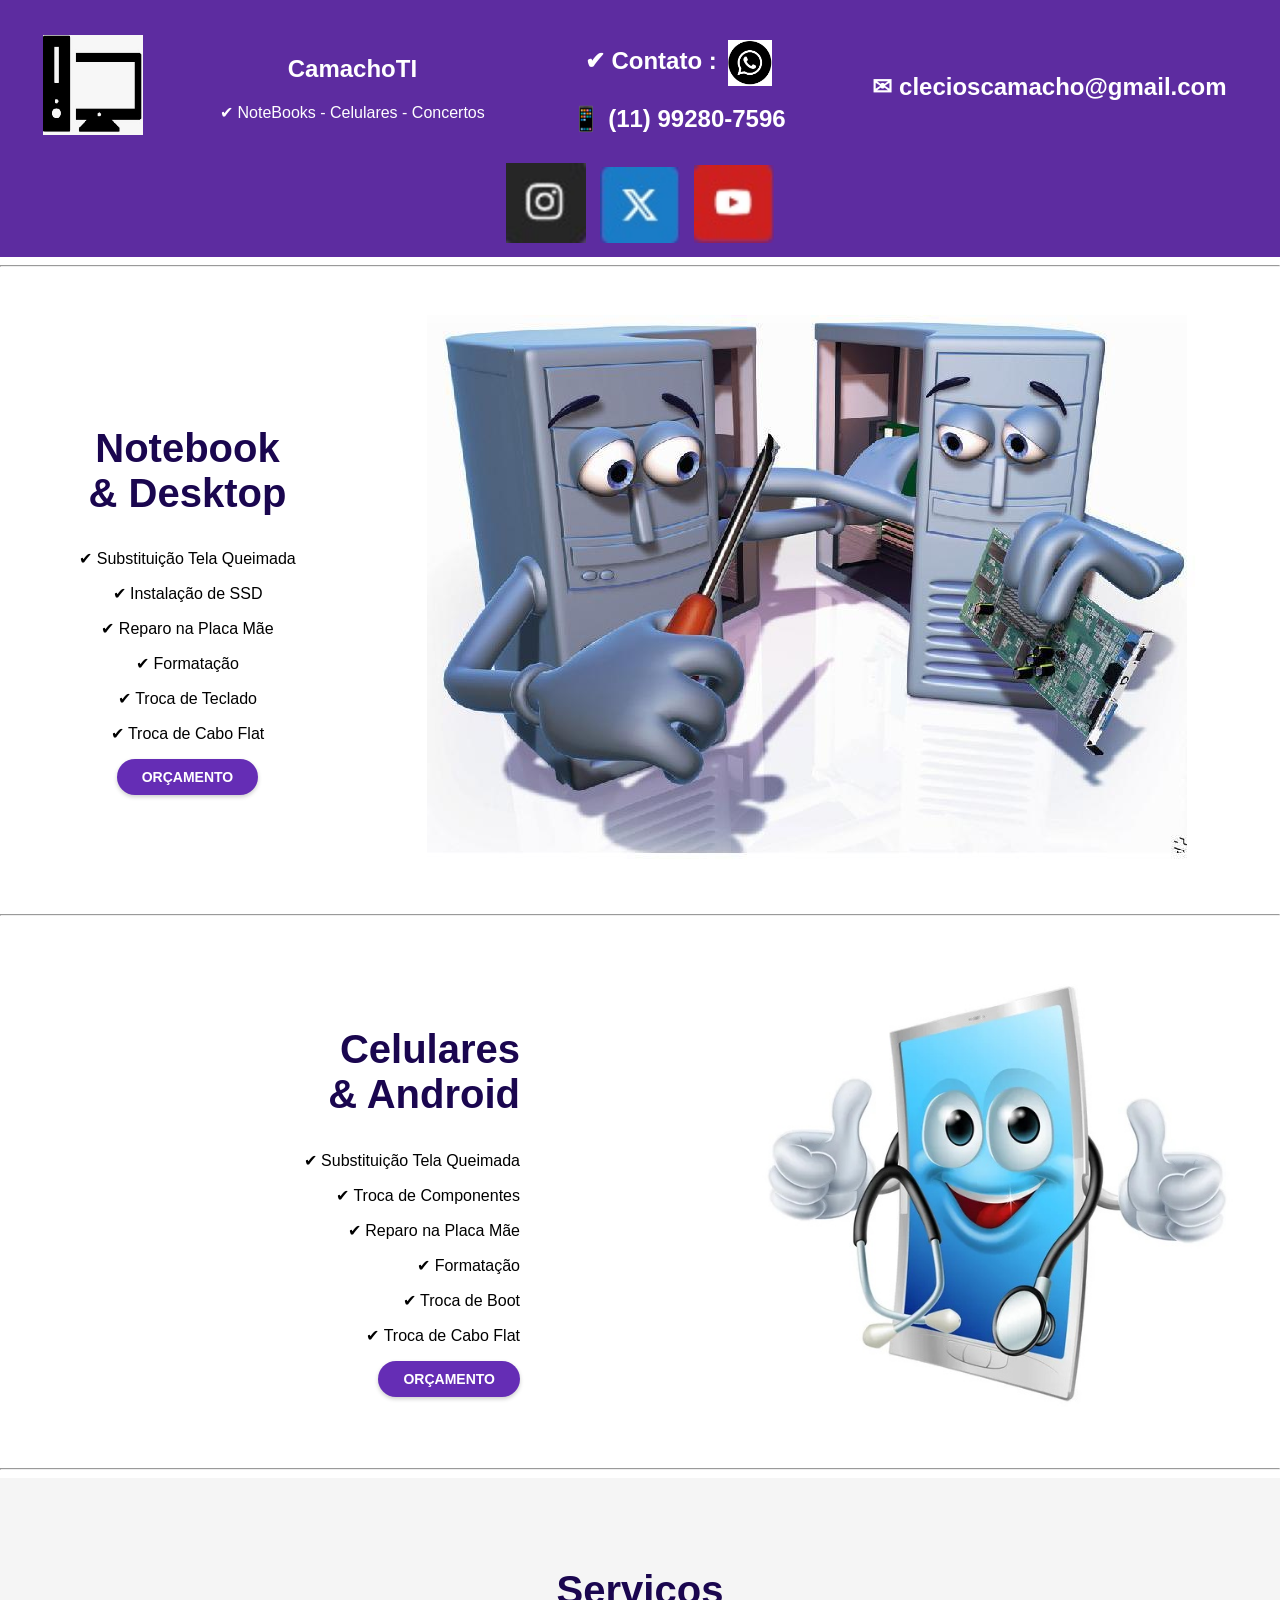
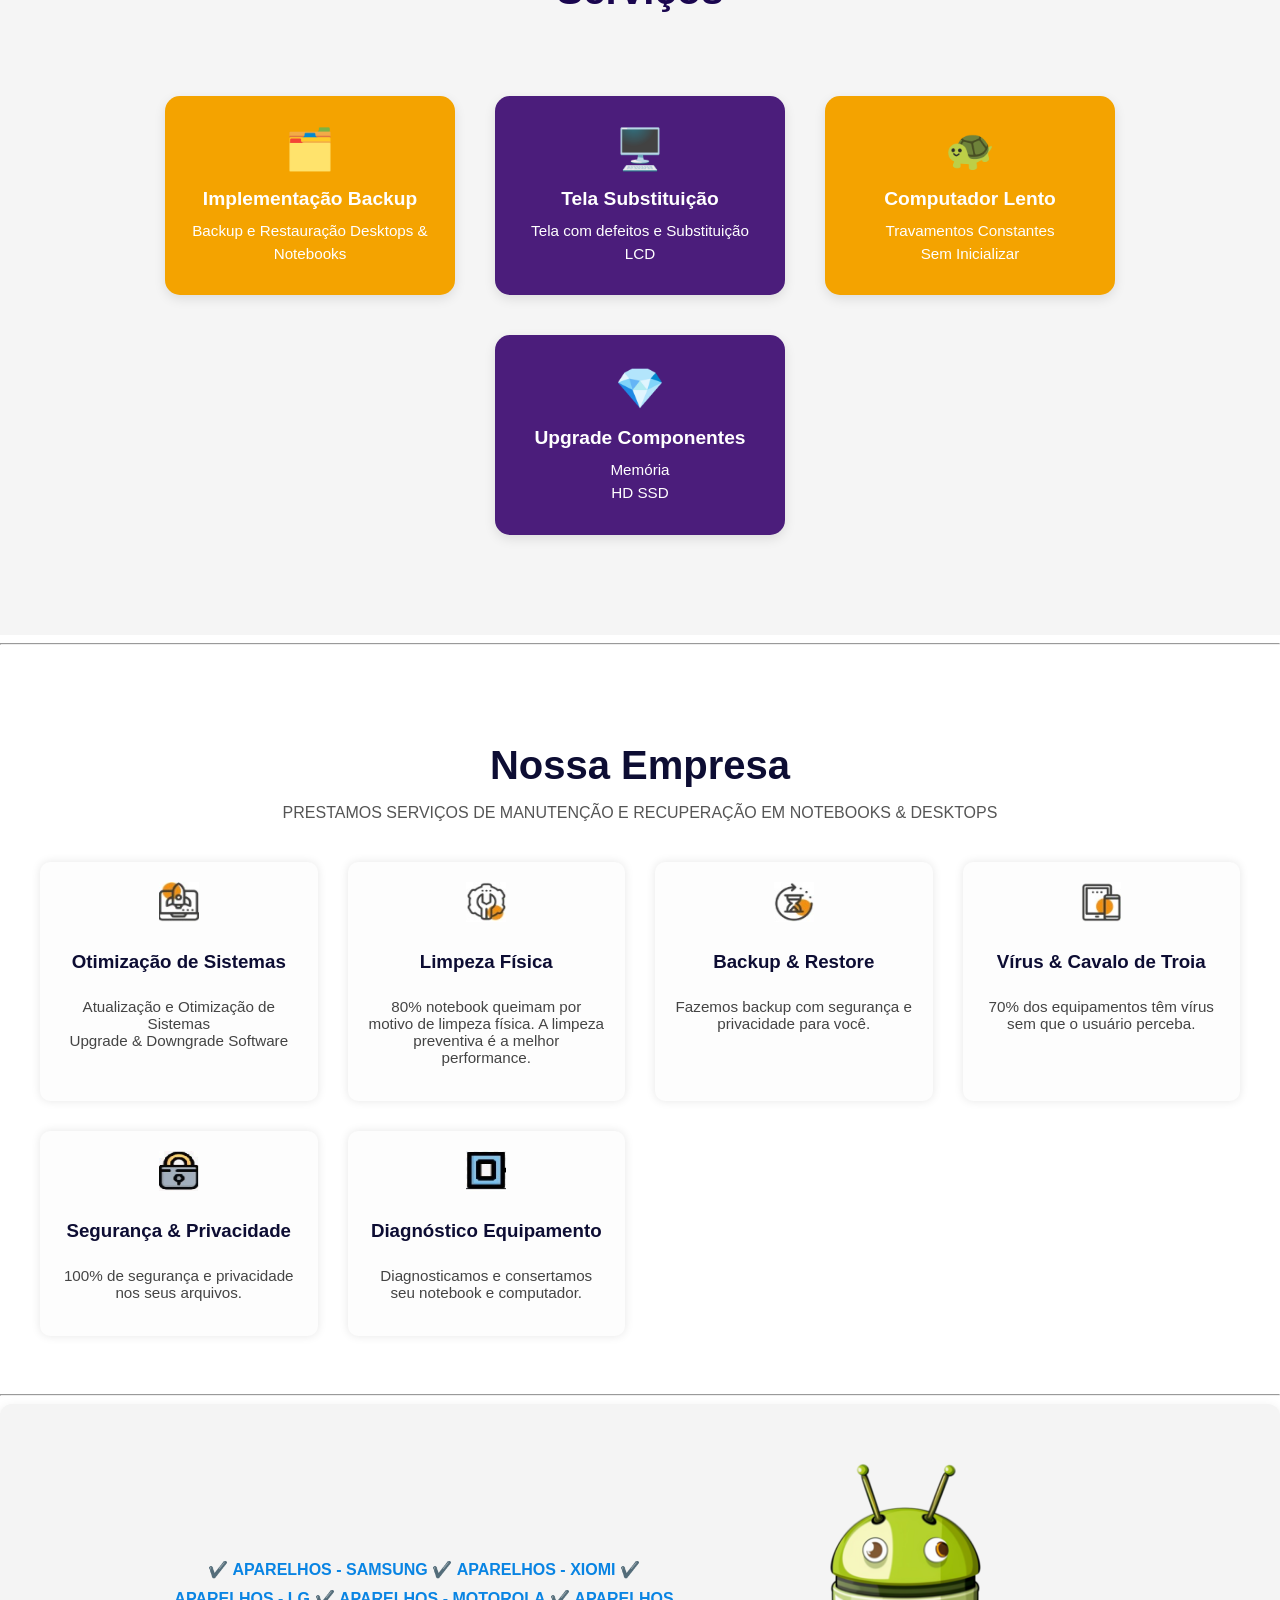
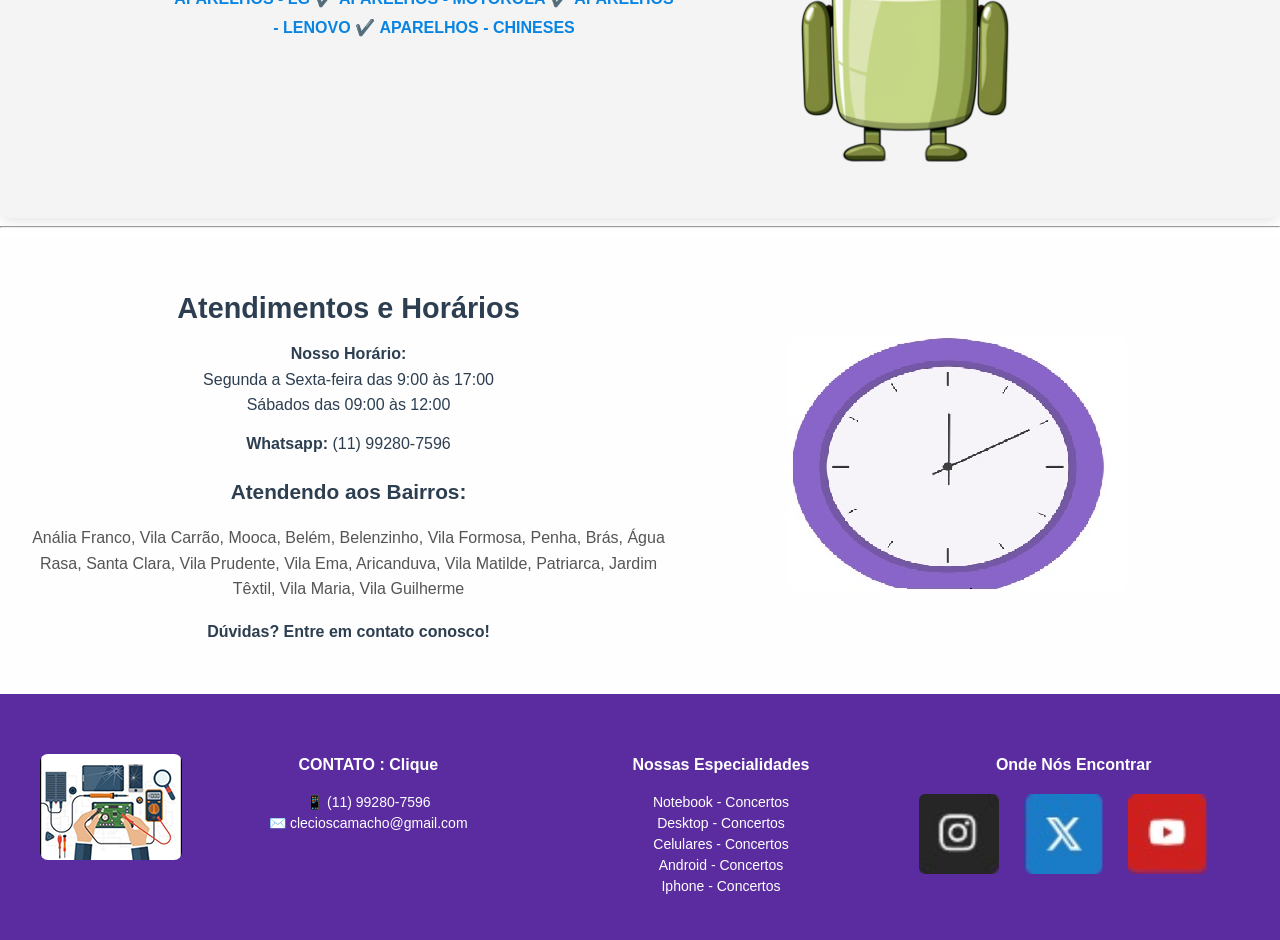
==== index.html @ 85a3fcce "Mensagem do commit" ====
<!DOCTYPE html>
<html lang="pt-br">

<head>
  <meta charset="UTF-8" />
  <meta name="viewport" content="width=device-width, initial-scale=1.0" />
  <title>CamachoTI - Serviços</title>
  <link rel="stylesheet" href="style.css" />
</head>

<body>

  <!-- Cabeçalho -->
  <header class="cabecalho">
    <div class="logo">
      <img src="img/notebook_footer.jpg" alt="Logo" />
    </div>
    <div class="info">
      <h2>CamachoTI</h2>
      <p>✔ NoteBooks - Celulares - Concertos</p>
    </div>
    <div class="contato">
      <h2>
        ✔ Contato :
        <a href="https://wa.me/5511992807596" target="_blank">
          <img src="img/zap_footer.jpg" alt="Logo WhatsApp" class="zap-icon" />
        </a>
      </h2>
      <h2>📱 (11) 99280-7596</h2>
    </div>
    <div class="emails">
      <h2>✉ clecioscamacho@gmail.com</h2>
    </div>
    <div class="redes-sociais">
      <a href="https://www.instagram.com/camachoti1976/" target="_blank"><img src="img/instagram_cab.jpg" /></a>
      <a href="https://x.com/camachoti1976" target="_blank"><img src="img/twiter_cab.jpg" /></a>
      <a href="https://www.youtube.com/channel/UCwjsSEjIN3NdBl6ihyg7ZSQ" target="_blank"><img src="img/youtube_cab.jpg" /></a>
    </div>
  </header>
  <hr>
  <!-- Seção de Serviços -->
  <section class="servicos">
    <div class="texto-servico">
      <h1>Notebook <br />& Desktop</h1>

      <p>✔ Substituição Tela Queimada</p>
      <p>✔ Instalação de SSD</p>
      <p>✔ Reparo na Placa Mãe</p>
      <p>✔ Formatação</p>
      <p>✔ Troca de Teclado</p>
      <p>✔ Troca de Cabo Flat</p>

      <a href="https://wa.me/5511992807596" class="orcamento-botao" target="_blank">ORÇAMENTO</a>
    </div>
    <div class="imagem-servico">
      <img src="img/micro.jpg" alt="Serviço Notebook e Desktop" />
    </div>
  </section>

  <hr>

  <!-- Seção de Serviços Celulares-->
  <section class="servicos_celulares">
    <div class="texto-servico">
      <h1>Celulares <br />& Android</h1>

      <p>✔ Substituição Tela Queimada</p>
      <p>✔ Troca de Componentes</p>
      <p>✔ Reparo na Placa Mãe</p>
      <p>✔ Formatação</p>
      <p>✔ Troca de Boot</p>
      <p>✔ Troca de Cabo Flat</p>

      <a href="https://wa.me/5511992807596" class="orcamento-botao" target="_blank">ORÇAMENTO</a>
    </div>
    <div class="imagem-servico">
      <img src="img/doctor_fone.jpg" alt="Serviço Celulares Android" />
    </div>
  </section>
  <hr>
  <!--INicio Aqui-->
  <section class="servicos_componentes">
    <h1>Serviços</h1>
    <div class="servicos">
      <div class="servico laranja">
        <span class="icon">🗂️</span>
        <h3>Implementação Backup</h3>
        <p>Backup e Restauração Desktops & Notebooks</p>
      </div>

      <div class="servico roxo">
        <span class="icon">🖥️</span>
        <h3>Tela Substituição</h3>
        <p>Tela com defeitos e Substituição LCD</p>
      </div>

      <div class="servico laranja">
        <span class="icon">🐢</span>
        <h3>Computador Lento</h3>
        <p>Travamentos Constantes<br>Sem Inicializar</p>
      </div>

      <div class="servico roxo">
        <span class="icon">💎</span>
        <h3>Upgrade Componentes</h3>
        <p>Memória<br>HD SSD</p>
      </div>
    </div>
  </section>
  <!--Inicio Serviços Empresa-->
  <hr>
  <section class="servicos_nossaempresa">
    <h1>Nossa Empresa</h1>
    <p class="descricao">PRESTAMOS SERVIÇOS DE MANUTENÇÃO E RECUPERAÇÃO EM NOTEBOOKS & DESKTOPS</p>

    <div class="servicos-grid">
      <div class="servico-box">
        <img src="img/otimizacao.jpg" alt="Otimização">
        <h3>Otimização de Sistemas</h3>
        <p>Atualização e Otimização de Sistemas<br>Upgrade & Downgrade Software</p>
      </div>

      <div class="servico-box">
        <img src="img/limpeza.jpg" alt="Limpeza Física">
        <h3>Limpeza Física</h3>
        <p>80% notebook queimam por motivo de limpeza física. A limpeza preventiva é a melhor performance.</p>
      </div>

      <div class="servico-box">
        <img src="img/backup.jpg" alt="Backup">
        <h3>Backup & Restore</h3>
        <p>Fazemos backup com segurança e privacidade para você.</p>
      </div>

      <div class="servico-box">
        <img src="img/virus.jpg" alt="Vírus">
        <h3>Vírus & Cavalo de Troia</h3>
        <p>70% dos equipamentos têm vírus sem que o usuário perceba.</p>
      </div>

      <div class="servico-box">
        <img src="img/seguranca.jpg" alt="Segurança">
        <h3>Segurança & Privacidade</h3>
        <p>100% de segurança e privacidade nos seus arquivos.</p>
      </div>

      <div class="servico-box">
        <img src="img/diagnostico.jpg" alt="Diagnóstico">
        <h3>Diagnóstico Equipamento</h3>
        <p>Diagnosticamos e consertamos seu notebook e computador.</p>
      </div>
    </div>
  </section>
  <hr>

    <!--Android Setion-->

  <section class="android-section">
    <div class="text-content">
     

      <div class="brand-list">

        ✔️ <strong>APARELHOS - SAMSUNG</strong></li>
        ✔️ <strong>APARELHOS - XIOMI</strong></li>
        ✔️ <strong>APARELHOS - LG</strong></li>

        ✔️ <strong>APARELHOS - MOTOROLA</strong></li>
        ✔️ <strong>APARELHOS - LENOVO</strong></li>
        ✔️ <strong>APARELHOS - CHINESES</strong></li>

      </div>

    </div>

    <div class="image-content">
      <img src="img/android.jpg" alt="Mascote Android" />
    </div>
  </section>
  <hr>

  <!-- horários-->

  <section class="atendimento-section">
    <div class="atendimento-wrapper">
      <div class="atendimento-content">
        <h2>Atendimentos e Horários</h2>
        <p><strong>Nosso Horário:</strong><br>
        Segunda a Sexta-feira das 9:00 às 17:00<br>
        Sábados das 09:00 às 12:00</p>
  
        <p><strong>Whatsapp:</strong> (11) 99280-7596</p>
  
        <h3>Atendendo aos Bairros:</h3>
        <p class="bairros-list">
          Anália Franco, Vila Carrão, Mooca, Belém, Belenzinho, Vila Formosa, Penha, Brás, Água Rasa, Santa Clara, Vila Prudente, Vila Ema, Aricanduva, Vila Matilde, Patriarca, Jardim Têxtil, Vila Maria, Vila Guilherme
        </p>
  
        <h4>Dúvidas? Entre em contato conosco!</h4>
      </div>
  
      <div class="atendimento-image">
        <img src="img/clock.jpg" alt="Imagem atendimento" />
      </div>
    </div>
  </section>
  

  <script src="script.js"></script>
</body>

<!-- Conteúdo da footer aqui -->

<footer class="footer">

  <div class="footer-container">
    <div class="footer-inicio">
     <img src="img/concertos.jpg" class="concertos-img" alt="Imagem de concertos" />
    </div>
    <div class="footer-box">
      <h4>CONTATO : Clique</h4>
      
      <p>📱 (11) 99280-7596</p>
      <p>✉️ clecioscamacho@gmail.com</p>
    </div>

   
    <div class="footer-box">
      <h4>Nossas Especialidades</h4>
      <p>Notebook - Concertos</p>
      <p>Desktop - Concertos</p>
      <p>Celulares - Concertos</p>
      <p>Android - Concertos</p>
      <p>Iphone - Concertos</p>
    </div>

    <div class="footer-box">
      <h4>Onde Nós Encontrar</h4>
      <div class="social-icons">
        <a href="https://www.instagram.com/camachoti1976/" target="_blank"><img src="img/instagram_footer.jpg" alt="Instagram"></a>
        <a href="https://x.com/camachoti1976" target="_blank"><img src="img/twiter_cab_footer.jpg" alt="X (Twitter)"></a>
        <a href="https://www.youtube.com/channel/UCwjsSEjIN3NdBl6ihyg7ZSQ" target="_blank"><img src="img/youtube_cab_footer.jpg" alt="YouTube"></a>
      </div>


    </div>
</footer>

</html>
---- style.css ----
body {
  margin: 0;
  font-family: Arial, sans-serif;
}

.cabecalho {
  background-color: #5d2ca0;
  color: white;
  display: flex;
  flex-wrap: wrap;
  align-items: center;
  justify-content: space-around;
  padding: 10px;
}

.logo img {
  width: 100px;
  height: 100px;
}

.info,
.contato,
.emails {
  margin: 10px;
}

.redes-sociais a img {
  width: 80px;
  margin: 0 5px;
  /* filter: brightness(0) invert(1); /* branco sobre roxo */
}

.zap-icon {
  width: 44px;
  /* ou outro tamanho desejado */
  height: auto;
  vertical-align: middle;
  /* Alinha com o texto ✔ Contato */
  margin-left: 5px;
}


button {
  background-color: white;
  color: #5d2ca0;
  border: none;
  padding: 5px 10px;
  cursor: pointer;
  font-weight: bold;
}

button:hover {
  background-color: #ccc;
}


.orcamento-botao {
  background-color: #652db5;
  /* tom de roxo semelhante à imagem */
  color: white;
  padding: 10px 25px;
  border: none;
  border-radius: 25px;
  text-decoration: none;
  font-weight: bold;
  font-family: sans-serif;
  font-size: 14px;
  cursor: pointer;
  display: inline-block;
  box-shadow: 0 2px 4px rgba(0, 0, 0, 0.2);
  transition: background-color 0.3s;
}

.orcamento-botao:hover {
  background-color: #4b2291;
  /* tom mais escuro no hover */
}

.servicos {
  display: flex;
  flex-wrap: wrap;
  padding: 40px 20px;
  /* Reduz padding lateral */
  align-items: center;
  justify-content: center;
  gap: 115px;
}



.imagem-servico img {
  max-width: 100%;
  height: auto;
  display: block;
}

.servicos_celulares {
  display: flex;
  align-items: center;
  justify-content: center;
  flex-wrap: wrap;
  gap: 135px;
  padding: 40px 0;
}

.servicos_celulares .texto-servico {
  text-align: right;
  margin: 0 auto;
}


.imagem-servico_celulares {
  flex: 1 1 400px;
  text-align: center;
}

.imagem-servico_celulares img {
  max-width: 100%;
  height: auto;
  border-radius: 10px;
  box-shadow: 0 4px 8px rgba(0, 0, 0, 0.2);
}

/* anteriores */
.text-content {
  max-width: 50%;
  color: #1c0032;
}

.text-content h1 {
  font-size: 2.5rem;
  margin-bottom: 20px;
  font-weight: 700;
}

.text-content p {
  font-size: 1rem;
  margin-bottom: 30px;
  line-height: 1.6;
}

.benefits-list {
  list-style: none;
  padding: 0;
  margin-bottom: 30px;
}

.benefits-list li {
  font-size: 1rem;
  margin-bottom: 10px;
}

.cta-button {
  background-color: #7a4bd1;
  color: white;
  padding: 12px 28px;
  border: none;
  border-radius: 25px;
  font-weight: bold;
  cursor: pointer;
  transition: background 0.3s ease;
}

.cta-button:hover {
  background-color: #5f37b1;
}

.image-content img {
  max-width: 100%;
  height: auto;
}



.footer {
  background-color: #5a2ca0;
  color: white;
  padding: 40px 20px;
}

.footer-inicio {
  text-align: center;
  margin-bottom: 20px;
}

.footer-inicio img {
  width: 142px;
  height: 106px;
  object-fit: cover;
  display: block;
  margin: 20px auto 20px auto;
  /* <- Aqui está o espaçamento superior */
  border-radius: 8px;
}

.footer-container {
  display: flex;
  flex-wrap: wrap;
  justify-content: space-between;
  gap: 20px;
  max-width: 1200px;
  margin: 0 auto;
}

.footer-box {
  flex: 1;
  min-width: 200px;
}

.footer-box h4 {
  margin-bottom: 20px;
  font-size: 16px;
}

.footer-box p {
  margin: 5px 0;
  font-size: 14px;
}

.social-icons a {
  display: inline-block;
  margin-right: 10px;
}

.social-icons img {
  width: 80px;
  height: 80px;
  border-radius: 6px;
  margin-right: 10px;
  border-radius: 6px;
  transition: transform 0.2s ease;
}

/*inicio aqui */


body {
  font-family: Arial, sans-serif;
  margin: 0;
  padding: 0;
  background: #fff;
  text-align: center;
}

h1 {
  font-size: 2.5em;
  color: #1a064f;
  margin-top: 40px;
}

p.subtitulo {
  color: #333;
  margin-bottom: 40px;
}

.servicos {
  display: flex;
  justify-content: center;
  flex-wrap: wrap;
  max-width: 1200px;
  margin: 0 auto;
}

.servico {
  width: 250px;
  padding: 30px 20px;
  color: white;
  text-align: center;
  margin: 10px;
}

.servico.laranja {
  background-color: #f4a300;
}

.servico.roxo {
  background-color: #4b1d7b;
}

.servico h3 {
  font-size: 1.3em;
  margin: 15px 0 10px;
}

.servico p {
  font-size: 0.95em;
  line-height: 1.4;
  margin: 0;
}

.icon {
  font-size: 40px;
  margin-bottom: 10px;
  display: block;
}

.servicos_componentes {
  background-color: #f5f5f5;
  padding: 50px 20px;
  text-align: center;
}

.servicos_componentes .servicos {
  display: flex;
  flex-wrap: wrap;
  justify-content: center;
  gap: 20px;
  max-width: 1100px;
  margin: 0 auto;
}

.servico {
  width: 250px;
  padding: 30px 20px;
  border-radius: 15px;
  color: white;
  box-shadow: 0 4px 12px rgba(0, 0, 0, 0.1);
  text-align: center;
}

.servico h3 {
  font-size: 1.2em;
  margin: 15px 0 10px;
}

.servico p {
  font-size: 0.95em;
  line-height: 1.5;
  margin: 0;
}

.servico.laranja {
  background-color: #f4a300;
}

.servico.roxo {
  background-color: #4b1d7b;
}

.icon {
  font-size: 40px;
  margin-bottom: 10px;
  display: block;
}

/* serviços empresa */

.servicos_nossaempresa {
  padding: 50px 20px;
  text-align: center;
  background-color: #fff;
}

.servicos_nossaempresa h1 {
  font-size: 2.5em;
  color: #0d0d33;
  margin-bottom: 10px;
}

.servicos_nossaempresa .descricao {
  font-size: 1em;
  color: #555;
  margin-bottom: 40px;
}

.servicos-grid {
  display: grid;
  grid-template-columns: repeat(auto-fit, minmax(250px, 1fr));
  gap: 30px;
  max-width: 1200px;
  margin: 0 auto;
}

.servico-box {
  text-align: left;
  background-color: #fdfdfd;
  border-radius: 10px;
  padding: 20px;
  box-shadow: 0 0 10px rgba(0, 0, 0, 0.1);
}

.servico-box img {
  width: 40px;
  height: 40px;
  margin-bottom: 10px;
}

.servico-box h3 {
  color: #0d0d33;
  margin-bottom: 10px;
}

.servico-box p {
  color: #444;
  font-size: 0.95em;
  align-items: center;
}


.servico-box {
  display: flex;
  flex-direction: column;
  align-items: center;
  /* Alinha tudo ao centro na horizontal */
  text-align: center;
  /* Opcional: centraliza textos também */
}

/* para celulares */

.servicos_celulares {
  display: flex;
  flex-wrap: wrap;
  align-items: center;
  justify-content: center;
  padding: 40px 20px;
  gap: 20px;
}

.servicos_celulares .texto-servico {
  flex: 1 1 300px;
  max-width: 500px;
}

.servicos_celulares .imagem-servico {
  flex: 1 1 300px;
  text-align: center;
}

.servicos_celulares .imagem-servico img {
  max-width: 100%;
  height: auto;
  border-radius: 10px;
}

/* android setion */

.android-section {
  display: flex;
  flex-wrap: wrap;
  align-items: center;
  justify-content: center;
  gap: 2rem;
  padding: 2rem;
  background-color: #f4f4f4;
  border-radius: 12px;
  box-shadow: 0 4px 12px rgba(0, 0, 0, 0.1);
}

.android-section .text-content {
  flex: 1 1 300px;
  max-width: 500px;
}

.android-section h1 {
  font-size: 2rem;
  margin-bottom: 1rem;
  color: #2c3e50;
}

.android-section p {
  font-size: 1.1rem;
  margin-bottom: 1.5rem;
  color: #34495e;
}

.android-section .brand-list {
  font-size: 1rem;
  line-height: 1.8;
  margin-bottom: 1.5rem;
  color: #2d3436;
}

.android-section .brand-list strong {
  color: #0984e3;
}

.android-section .cta-button {
  background-color: #27ae60;
  color: white;
  border: none;
  padding: 0.75rem 1.5rem;
  font-size: 1rem;
  border-radius: 8px;
  cursor: pointer;
  transition: background-color 0.3s ease;
}

.android-section .cta-button:hover {
  background-color: #219150;
}

.android-section .image-content {
  flex: 1 1 300px;
  max-width: 400px;
}

.android-section img {
  width: 100%;
  height: auto;
  border-radius: 8px;
}


/* Responsivo para celulares */
@media (max-width: 768px) {
  .servicos_celulares {
    flex-direction: column;
    text-align: center;
  }

  .servicos_celulares .texto-servico,
  .servicos_celulares .imagem-servico {
    max-width: 100%;
  }
}


/* nova informacao celulares */

/* Estilo geral da imagem */
.image-content {
  display: flex;
  justify-content: center;
  align-items: center;
  flex: 1 1 300px;
  max-width: 400px;
}

.image-content img {
  width: 100%;
  max-width: 350px;
  height: auto;
  border-radius: 8px;
}


/* horarios */

.atendimento-section {
  background-color: #fefefe;
  padding: 2rem;
  color: #2c3e50;
}

.atendimento-wrapper {
  display: flex;
  align-items: center;
  justify-content: space-between;
  flex-wrap: wrap;
  gap: 2rem;
}

.atendimento-content {
  flex: 1 1 300px;
  max-width: 600px;
}

.atendimento-content h2 {
  font-size: 1.8rem;
  margin-bottom: 1rem;
}

.atendimento-content h3 {
  margin-top: 1.5rem;
  font-size: 1.3rem;
}

.atendimento-content p {
  font-size: 1rem;
  margin: 0.8rem 0;
  line-height: 1.6;
}

.bairros-list {
  font-size: 0.95rem;
  color: #555;
}

.atendimento-image {
  flex: 1 1 250px;
  text-align: center;
}

.atendimento-image img {
  max-width: 100%;
  height: auto;
  border-radius: 12px;
}

/* Responsividade para celulares */
@media (max-width: 768px) {
  .atendimento-wrapper {
    flex-direction: column;
    text-align: center;
  }

  .atendimento-image {
    margin-top: 1rem;
  }
}


/* atendimento */

.atendimento-section {
  background-color: #fefefe;
  padding: 2rem;
  color: #2c3e50;
}

.atendimento-wrapper {
  display: flex;
  align-items: center;
  justify-content: space-between;
  flex-wrap: wrap;
  gap: 0rem;
}

.atendimento-content {
  flex: 1 1 300px;
  max-width: 900px;
}

.atendimento-content h2 {
  font-size: 1.8rem;
  margin-bottom: 1rem;
}

.atendimento-content h3 {
  margin-top: 1.5rem;
  font-size: 1.3rem;
}

.atendimento-content p {
  font-size: 1rem;
  margin: 0.8rem 0;
  line-height: 1.6;
}

.bairros-list {
  font-size: 0.95rem;
  color: #555;
}

.atendimento-image {
  flex: 1 1 250px;
  text-align: center;
}

.atendimento-image img {
  max-width: 100%;
  height: auto;
  border-radius: 12px;
}

/* Responsividade para celulares */
@media (max-width: 768px) {
  .atendimento-wrapper {
    flex-direction: column;
    text-align: center;
  }

  .atendimento-image {
    margin-top: 1rem;
  }
}
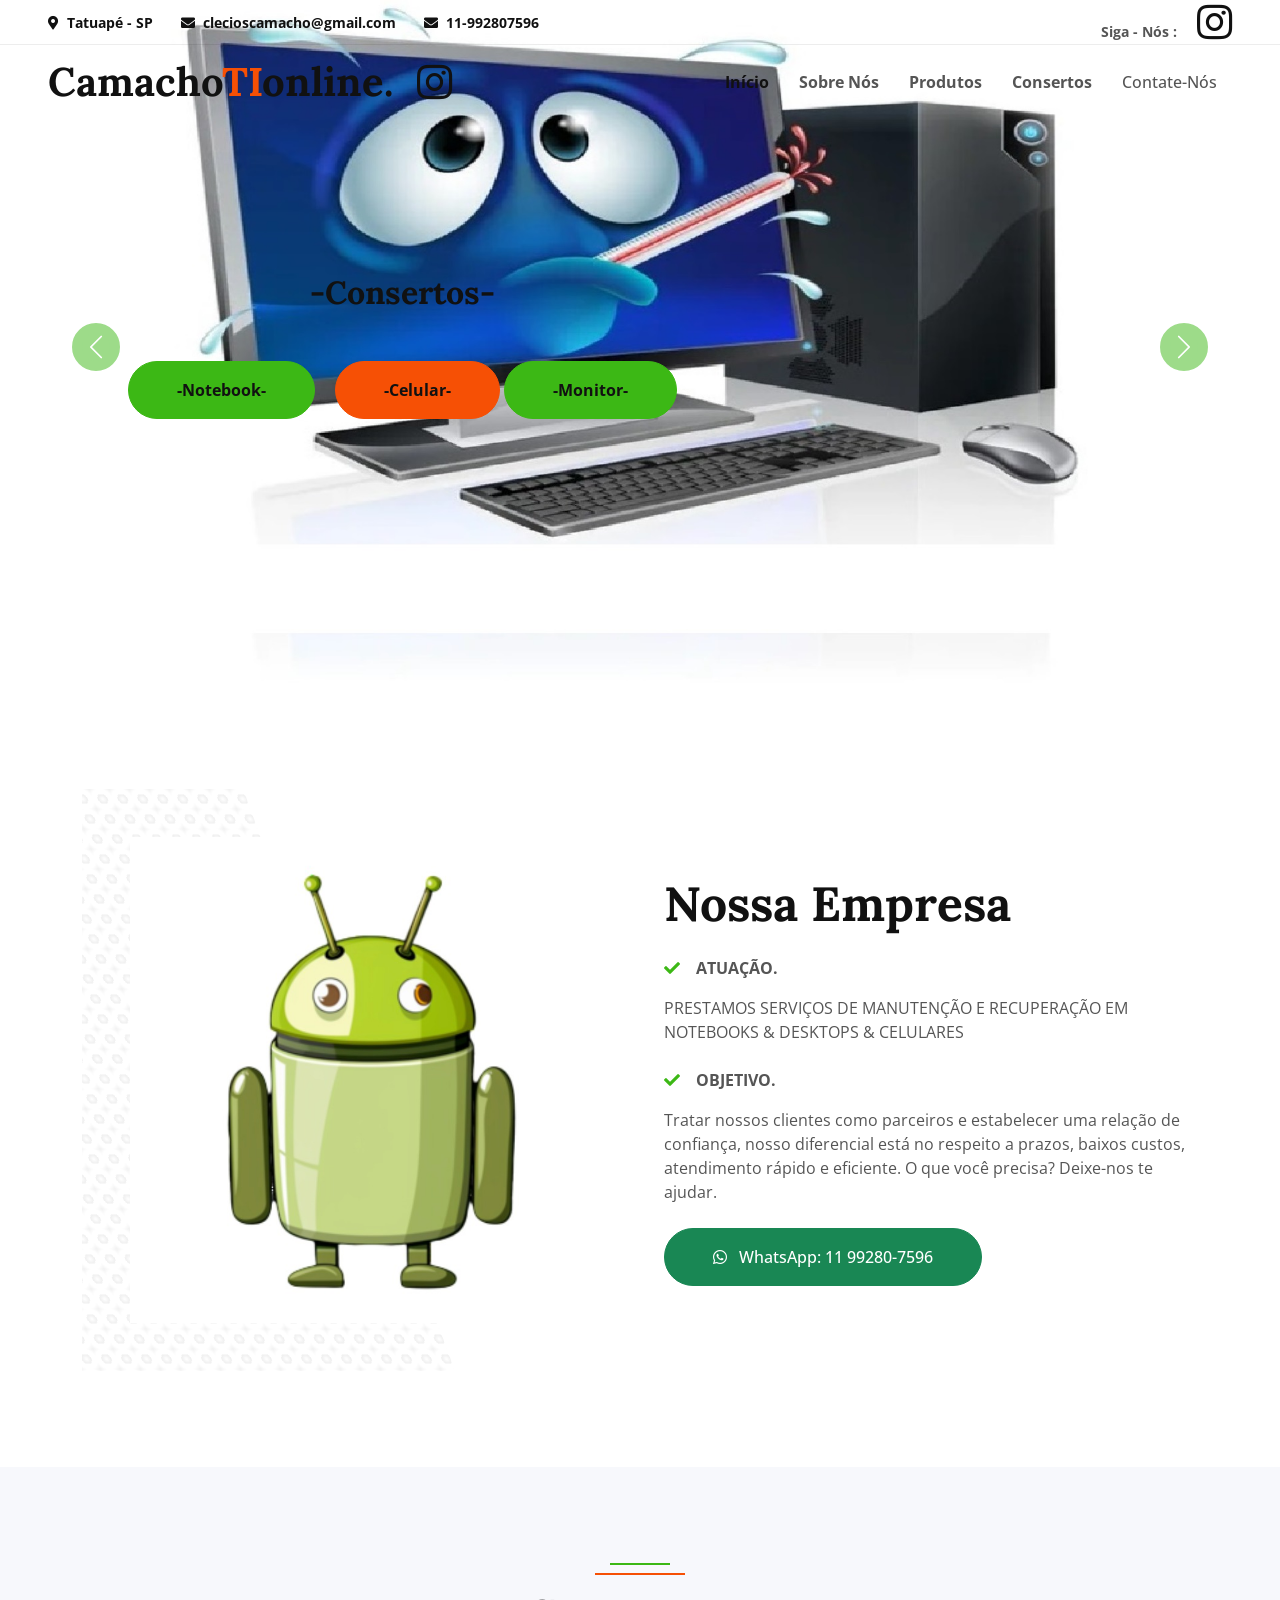
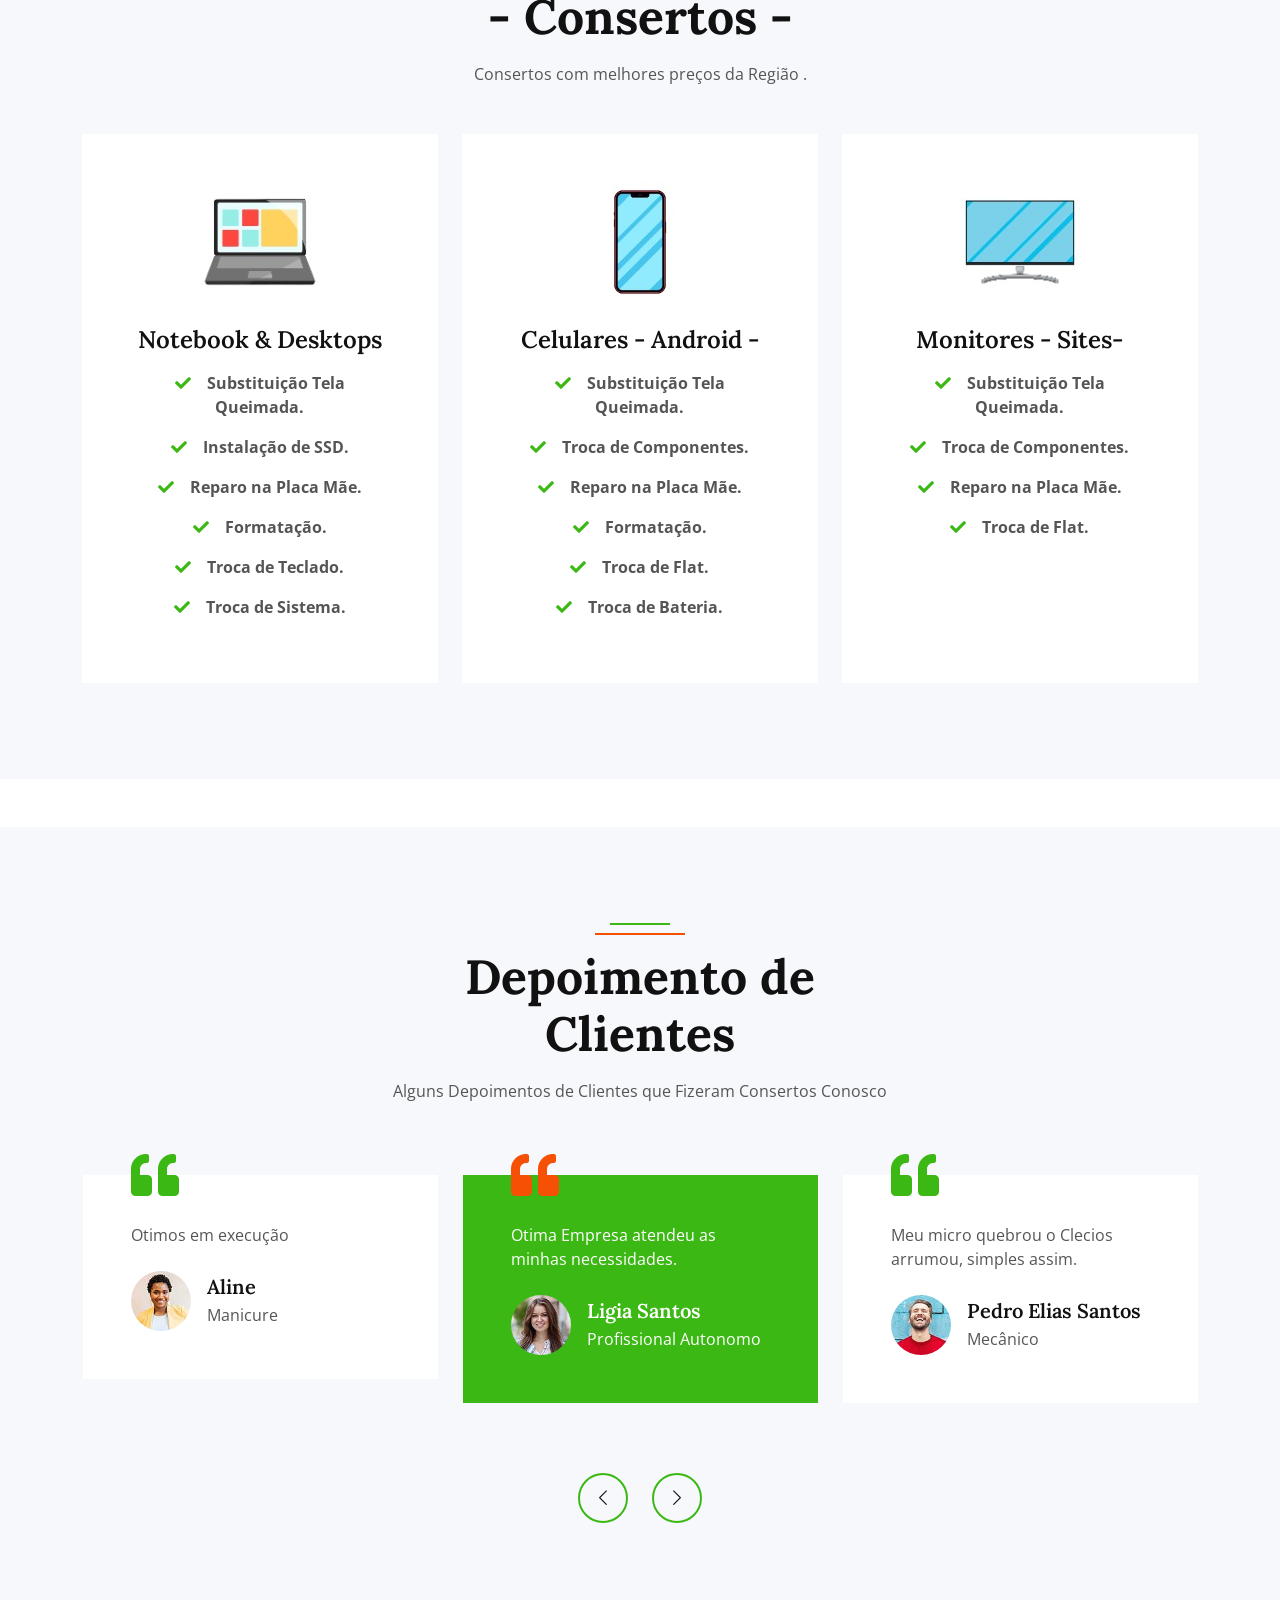
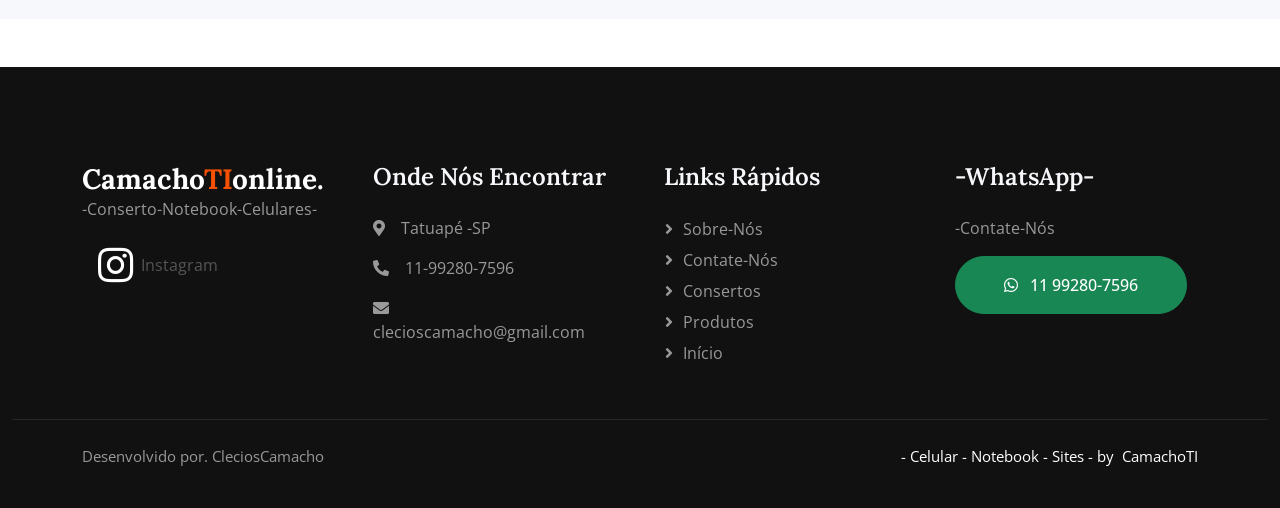
==== commit 0dee7245: "Primeiro commit" ====
--- a/index.html
+++ b/index.html
@@ -1,249 +1,359 @@
 <!DOCTYPE html>
-<html lang="pt-br">
+<html lang="en">
 
 <head>
-  <meta charset="UTF-8" />
-  <meta name="viewport" content="width=device-width, initial-scale=1.0" />
-  <title>CamachoTI - Serviços</title>
-  <link rel="stylesheet" href="style.css" />
+    <meta charset="utf-8">
+    <title>Camachotionline - Consertos-Notebook-Celular-Monitor-</title>
+    <meta content="width=device-width, initial-scale=1.0" name="viewport">
+    <meta content="tatuape consertos celular notebook" name="keywords">
+    <meta content="tatuape consertos celular notebook" name="description">
+
+    <!-- Favicon -->
+    <link href="img/favicon.ico" rel="icon">
+
+    <!-- Google Web Fonts -->
+    <link rel="preconnect" href="https://fonts.googleapis.com">
+    <link rel="preconnect" href="https://fonts.gstatic.com" crossorigin>
+    <link href="https://fonts.googleapis.com/css2?family=Open+Sans:wght@400;500&family=Lora:wght@600;700&display=swap"
+        rel="stylesheet">
+
+    <!-- Icon Font Stylesheet -->
+    <link href="https://cdnjs.cloudflare.com/ajax/libs/font-awesome/5.10.0/css/all.min.css" rel="stylesheet">
+    <link href="https://cdn.jsdelivr.net/npm/bootstrap-icons@1.4.1/font/bootstrap-icons.css" rel="stylesheet">
+
+    <!-- Libraries Stylesheet -->
+    <link href="lib/animate/animate.min.css" rel="stylesheet">
+    <link href="lib/owlcarousel/assets/owl.carousel.min.css" rel="stylesheet">
+
+    <!-- Customized Bootstrap Stylesheet -->
+    <link href="css/bootstrap.min.css" rel="stylesheet">
+
+    <!-- Template Stylesheet -->
+    <link href="css/style.css" rel="stylesheet">
 </head>
 
 <body>
-
-  <!-- Cabeçalho -->
-  <header class="cabecalho">
-    <div class="logo">
-      <img src="img/notebook_footer.jpg" alt="Logo" />
-    </div>
-    <div class="info">
-      <h2>CamachoTI</h2>
-      <p>✔ NoteBooks - Celulares - Concertos</p>
-    </div>
-    <div class="contato">
-      <h2>
-        ✔ Contato :
-        <a href="https://wa.me/5511992807596" target="_blank">
-          <img src="img/zap_footer.jpg" alt="Logo WhatsApp" class="zap-icon" />
-        </a>
-      </h2>
-      <h2>📱 (11) 99280-7596</h2>
-    </div>
-    <div class="emails">
-      <h2>✉ clecioscamacho@gmail.com</h2>
-    </div>
-    <div class="redes-sociais">
-      <a href="https://www.instagram.com/camachoti1976/" target="_blank"><img src="img/instagram_cab.jpg" /></a>
-      <a href="https://x.com/camachoti1976" target="_blank"><img src="img/twiter_cab.jpg" /></a>
-      <a href="https://www.youtube.com/channel/UCwjsSEjIN3NdBl6ihyg7ZSQ" target="_blank"><img src="img/youtube_cab.jpg" /></a>
-    </div>
-  </header>
-  <hr>
-  <!-- Seção de Serviços -->
-  <section class="servicos">
-    <div class="texto-servico">
-      <h1>Notebook <br />& Desktop</h1>
-
-      <p>✔ Substituição Tela Queimada</p>
-      <p>✔ Instalação de SSD</p>
-      <p>✔ Reparo na Placa Mãe</p>
-      <p>✔ Formatação</p>
-      <p>✔ Troca de Teclado</p>
-      <p>✔ Troca de Cabo Flat</p>
-
-      <a href="https://wa.me/5511992807596" class="orcamento-botao" target="_blank">ORÇAMENTO</a>
-    </div>
-    <div class="imagem-servico">
-      <img src="img/micro.jpg" alt="Serviço Notebook e Desktop" />
-    </div>
-  </section>
-
-  <hr>
-
-  <!-- Seção de Serviços Celulares-->
-  <section class="servicos_celulares">
-    <div class="texto-servico">
-      <h1>Celulares <br />& Android</h1>
-
-      <p>✔ Substituição Tela Queimada</p>
-      <p>✔ Troca de Componentes</p>
-      <p>✔ Reparo na Placa Mãe</p>
-      <p>✔ Formatação</p>
-      <p>✔ Troca de Boot</p>
-      <p>✔ Troca de Cabo Flat</p>
-
-      <a href="https://wa.me/5511992807596" class="orcamento-botao" target="_blank">ORÇAMENTO</a>
-    </div>
-    <div class="imagem-servico">
-      <img src="img/doctor_fone.jpg" alt="Serviço Celulares Android" />
-    </div>
-  </section>
-  <hr>
-  <!--INicio Aqui-->
-  <section class="servicos_componentes">
-    <h1>Serviços</h1>
-    <div class="servicos">
-      <div class="servico laranja">
-        <span class="icon">🗂️</span>
-        <h3>Implementação Backup</h3>
-        <p>Backup e Restauração Desktops & Notebooks</p>
-      </div>
-
-      <div class="servico roxo">
-        <span class="icon">🖥️</span>
-        <h3>Tela Substituição</h3>
-        <p>Tela com defeitos e Substituição LCD</p>
-      </div>
-
-      <div class="servico laranja">
-        <span class="icon">🐢</span>
-        <h3>Computador Lento</h3>
-        <p>Travamentos Constantes<br>Sem Inicializar</p>
-      </div>
-
-      <div class="servico roxo">
-        <span class="icon">💎</span>
-        <h3>Upgrade Componentes</h3>
-        <p>Memória<br>HD SSD</p>
-      </div>
-    </div>
-  </section>
-  <!--Inicio Serviços Empresa-->
-  <hr>
-  <section class="servicos_nossaempresa">
-    <h1>Nossa Empresa</h1>
-    <p class="descricao">PRESTAMOS SERVIÇOS DE MANUTENÇÃO E RECUPERAÇÃO EM NOTEBOOKS & DESKTOPS</p>
-
-    <div class="servicos-grid">
-      <div class="servico-box">
-        <img src="img/otimizacao.jpg" alt="Otimização">
-        <h3>Otimização de Sistemas</h3>
-        <p>Atualização e Otimização de Sistemas<br>Upgrade & Downgrade Software</p>
-      </div>
-
-      <div class="servico-box">
-        <img src="img/limpeza.jpg" alt="Limpeza Física">
-        <h3>Limpeza Física</h3>
-        <p>80% notebook queimam por motivo de limpeza física. A limpeza preventiva é a melhor performance.</p>
-      </div>
-
-      <div class="servico-box">
-        <img src="img/backup.jpg" alt="Backup">
-        <h3>Backup & Restore</h3>
-        <p>Fazemos backup com segurança e privacidade para você.</p>
-      </div>
-
-      <div class="servico-box">
-        <img src="img/virus.jpg" alt="Vírus">
-        <h3>Vírus & Cavalo de Troia</h3>
-        <p>70% dos equipamentos têm vírus sem que o usuário perceba.</p>
-      </div>
-
-      <div class="servico-box">
-        <img src="img/seguranca.jpg" alt="Segurança">
-        <h3>Segurança & Privacidade</h3>
-        <p>100% de segurança e privacidade nos seus arquivos.</p>
-      </div>
-
-      <div class="servico-box">
-        <img src="img/diagnostico.jpg" alt="Diagnóstico">
-        <h3>Diagnóstico Equipamento</h3>
-        <p>Diagnosticamos e consertamos seu notebook e computador.</p>
-      </div>
-    </div>
-  </section>
-  <hr>
-
-    <!--Android Setion-->
-
-  <section class="android-section">
-    <div class="text-content">
-     
-
-      <div class="brand-list">
-
-        ✔️ <strong>APARELHOS - SAMSUNG</strong></li>
-        ✔️ <strong>APARELHOS - XIOMI</strong></li>
-        ✔️ <strong>APARELHOS - LG</strong></li>
-
-        ✔️ <strong>APARELHOS - MOTOROLA</strong></li>
-        ✔️ <strong>APARELHOS - LENOVO</strong></li>
-        ✔️ <strong>APARELHOS - CHINESES</strong></li>
-
-      </div>
-
-    </div>
-
-    <div class="image-content">
-      <img src="img/android.jpg" alt="Mascote Android" />
-    </div>
-  </section>
-  <hr>
-
-  <!-- horários-->
-
-  <section class="atendimento-section">
-    <div class="atendimento-wrapper">
-      <div class="atendimento-content">
-        <h2>Atendimentos e Horários</h2>
-        <p><strong>Nosso Horário:</strong><br>
-        Segunda a Sexta-feira das 9:00 às 17:00<br>
-        Sábados das 09:00 às 12:00</p>
-  
-        <p><strong>Whatsapp:</strong> (11) 99280-7596</p>
-  
-        <h3>Atendendo aos Bairros:</h3>
-        <p class="bairros-list">
-          Anália Franco, Vila Carrão, Mooca, Belém, Belenzinho, Vila Formosa, Penha, Brás, Água Rasa, Santa Clara, Vila Prudente, Vila Ema, Aricanduva, Vila Matilde, Patriarca, Jardim Têxtil, Vila Maria, Vila Guilherme
-        </p>
-  
-        <h4>Dúvidas? Entre em contato conosco!</h4>
-      </div>
-  
-      <div class="atendimento-image">
-        <img src="img/clock.jpg" alt="Imagem atendimento" />
-      </div>
-    </div>
-  </section>
-  
-
-  <script src="script.js"></script>
+    <!-- Spinner Start -->
+    <div id="spinner"
+        class="show bg-white position-fixed translate-middle w-100 vh-100 top-50 start-50 d-flex align-items-center justify-content-center">
+        <div class="spinner-border text-primary" role="status"></div>
+    </div>
+    <!-- Spinner End -->
+
+
+    <!-- Navbar Start -->
+    <div class="container-fluid fixed-top px-0 wow fadeIn" data-wow-delay="0.1s">
+        <div class="top-bar row gx-0 align-items-center d-none d-lg-flex">
+            <div class="col-lg-6 px-5 text-start text-dark">
+                <small><i class="fa fa-map-marker-alt me-2"></i><b>Tatuapé - SP</b></small>
+                <small class="ms-4"><i class="fa fa-envelope me-2"><b></i>clecioscamacho@gmail.com</b></small>
+                <small class="ms-4"><i class="fa fa-envelope me-2"><b></i>11-992807596</b></small>
+
+            </div>
+            <div class="col-lg-6 px-5 text-end text-start">
+                <small><b>Siga - Nós :</b></small>
+                <a class="text-body ms-3 text-dark" href="https://www.instagram.com/camachoti1976/" target="_blank"><i
+                        class="fab fa-instagram text-dark fs-1"></i></a>
+            </div>
+        </div>
+
+        <nav class="navbar navbar-expand-lg navbar-light py-lg-0 px-lg-5 wow fadeIn" data-wow-delay="0.1s">
+            <a href="index.html" class="navbar-brand ms-4 ms-lg-0">
+                <h1 class="fw-bold text-dark m-0">Camacho<span class="text-secondary">TI</span>online.</h1>
+            </a>
+            <a class="text-body ms-2 text-dark" href="https://www.instagram.com/camachoti1976/" target="_blank">
+                <i class="fab fa-instagram text-dark fs-1"></i>
+            </a>
+
+        <button type="button" class="navbar-toggler me-4" data-bs-toggle="collapse" data-bs-target="#navbarCollapse">
+            <span class="navbar-toggler-icon"></span>
+            <span class="ms-2 fw-bold text-white d-lg-none">Clique</span>
+        </button>
+
+            <div class="collapse navbar-collapse" id="navbarCollapse">
+                <div class="navbar-nav ms-auto p-4 p-lg-0">
+                    <a href="index.html" class="nav-item nav-link active"><b>Início</a></b>
+                    <a href="historia.html" class="nav-item nav-link"><b>Sobre Nós</a></b>
+                    <a href="produto.html" class="nav-item nav-link"><b>Produtos</a></b>
+                    <a href="servico.html" class="nav-item nav-link"><b>Consertos</a></b>
+                    <a href="contact.html" class="nav-item nav-link">Contate-Nós</a>
+                </div>
+
+            </div>
+        </nav>
+    </div>
+    <!-- Navbar End -->
+
+
+    <!-- Carousel Start -->
+    <div class="container-fluid p-0 mb-5 wow fadeIn" data-wow-delay="0.1s">
+        <div id="header-carousel" class="carousel slide" data-bs-ride="carousel">
+            <div class="carousel-inner">
+                <div class="carousel-item active">
+                    <img class="w-100" src="img/notebook_celular-20.jpg" alt="Image">
+                    <div class="carousel-caption">
+                        <div class="container">
+                            <div class="row justify-content-start">
+                                <div class="col-lg-7 text-center">
+                                    <h2 class="mb-5 animated slideInDown text-dark"><b>-Consertos-</b></h2>
+                                    <a href="#secaoServicos"
+                                        class="btn btn-primary rounded-pill py-sm-3 px-sm-5 text-dark"><b>-Notebook-</b></a>
+                                    <a href="#secaoServicos"
+                                        class="btn btn-secondary rounded-pill py-sm-3 px-sm-5 ms-3 text-dark"><b>-Celular-</b></a>
+                                    <a href="#secaoServicos"
+                                        class="btn btn-primary rounded-pill py-sm-3 px-sm-5 text-dark"><b>-Monitor-</b></a>
+                                </div>
+                            </div>
+                        </div>
+                    </div>
+                </div>
+                <div class="carousel-item">
+                    <img class="w-100" src="img/carousel-2.jpeg" alt="Image">
+                    <div class="carousel-caption">
+                        <div class="container">
+                            <div class="row justify-content-start">
+                                <div class="col-lg-7 text-center">
+                                    <h2 class="mb-5 animated slideInDown text-dark"> -  - </h2>
+                                    <a href="produto.html" class="btn btn-primary rounded-pill py-sm-3 px-sm-5">Produtos</a>
+                                    <a href="servico.html" class="btn btn-secondary rounded-pill py-sm-3 px-sm-5 ms-3">Consertos</a>
+                                </div>
+                            </div>
+                        </div>
+                    </div>
+                </div>
+            </div>
+            <button class="carousel-control-prev" type="button" data-bs-target="#header-carousel" data-bs-slide="prev">
+                <span class="carousel-control-prev-icon" aria-hidden="true"></span>
+                <span class="visually-hidden">Previous</span>
+            </button>
+            <button class="carousel-control-next" type="button" data-bs-target="#header-carousel" data-bs-slide="next">
+                <span class="carousel-control-next-icon" aria-hidden="true"></span>
+                <span class="visually-hidden">Next</span>
+            </button>
+        </div>
+    </div>
+    <!-- Carousel End -->
+
+
+    <!-- About Start -->
+    <div class="container-xxl py-5">
+        <div class="container">
+            <div class="row g-5 align-items-center">
+                <div class="col-lg-6 wow fadeIn" data-wow-delay="0.1s">
+                    <div class="about-img position-relative overflow-hidden p-5 pe-0">
+                        <img class="img-fluid w-100" src="img/about.jpg">
+                    </div>
+                </div>
+                <div class="col-lg-6 wow fadeIn" data-wow-delay="0.5s">
+                    <h6 class="display-5 mb-4">Nossa Empresa</h6>
+                    <p><i class="fa fa-check text-primary me-3"></i><b>ATUAÇÃO.</b></p>
+                    <p class="mb-4">PRESTAMOS SERVIÇOS DE MANUTENÇÃO E RECUPERAÇÃO EM NOTEBOOKS & DESKTOPS & CELULARES
+                    </p>
+                    <p><i class="fa fa-check text-primary me-3"></i><b>OBJETIVO.</b></p>
+                    <p class="mb-4">Tratar nossos clientes como parceiros e estabelecer uma relação de confiança, nosso
+                        diferencial está no respeito a prazos, baixos custos, atendimento rápido e eficiente.
+                        
+                        O que você precisa? Deixe-nos te ajudar.</p>
+
+                    <a href="https://wa.me/5511992807596" target="_blank" class="btn btn-success rounded-pill py-sm-3 px-sm-5">
+                        <i class="fab fa-whatsapp me-2"></i>
+                        WhatsApp: 11 99280-7596
+                    </a>
+
+                </div>
+            </div>
+        </div>
+    </div>
+    <!-- About End -->
+
+
+    <!-- Feature Start -->
+    <div class="container-fluid bg-light bg-icon my-5 py-6">
+        <div class="container">
+            <div class="section-header text-center mx-auto mb-5 wow fadeInUp" data-wow-delay="0.1s" id="secaoServicos"
+                style="max-width: 500px;">
+                <h1 class="display-5 mb-3">- Consertos -</h1>
+                <p> Consertos com melhores preços da Região .</p>
+            </div>
+            <div class="row g-4">
+                <div class="col-lg-4 col-md-6 wow fadeInUp" data-wow-delay="0.1s">
+                    <div class="bg-white text-center h-100 p-4 p-xl-5">
+                        <img class="img-fluid mb-4" src="img/icon-1.png" alt="">
+                        <h4 class="mb-3">Notebook & Desktops</h4>
+                        <p><i class="fa fa-check text-primary me-3"></i><b>Substituição Tela Queimada.</b></p>
+                        <p><i class="fa fa-check text-primary me-3"></i><b>Instalação de SSD.</b></p>
+                        <p><i class="fa fa-check text-primary me-3"></i><b>Reparo na Placa Mãe.</b></p>
+                        <p><i class="fa fa-check text-primary me-3"></i><b>Formatação.</b></p>
+                        <p><i class="fa fa-check text-primary me-3"></i><b>Troca de Teclado.</b></p>
+                        <p><i class="fa fa-check text-primary me-3"></i><b>Troca de Sistema.</b></p>
+
+                    </div>
+                </div>
+                <div class="col-lg-4 col-md-6 wow fadeInUp" data-wow-delay="0.3s">
+                    <div class="bg-white text-center h-100 p-4 p-xl-5">
+                        <img class="img-fluid mb-4" src="img/icon-2.png" alt="">
+                        <h4 class="mb-3">Celulares - Android -</h4>
+                        <p><i class="fa fa-check text-primary me-3"></i><b>Substituição Tela Queimada.</b></p>
+                        <p><i class="fa fa-check text-primary me-3"></i><b>Troca de Componentes.</b></p>
+                        <p><i class="fa fa-check text-primary me-3"></i><b>Reparo na Placa Mãe.</b></p>
+                        <p><i class="fa fa-check text-primary me-3"></i><b>Formatação.</b></p>
+                        <p><i class="fa fa-check text-primary me-3"></i><b>Troca de Flat.</b></p>
+                        <p><i class="fa fa-check text-primary me-3"></i><b>Troca de Bateria.</b></p>
+
+                    </div>
+                </div>
+                <div class="col-lg-4 col-md-6 wow fadeInUp" data-wow-delay="0.5s">
+                    <div class="bg-white text-center h-100 p-4 p-xl-5">
+                        <img class="img-fluid mb-4" src="img/icon-3.png" alt="">
+                        <h4 class="mb-3">Monitores - Sites-</h4>
+                        <p><i class="fa fa-check text-primary me-3"></i><b>Substituição Tela Queimada.</b></p>
+                        <p><i class="fa fa-check text-primary me-3"></i><b>Troca de Componentes.</b></p>
+                        <p><i class="fa fa-check text-primary me-3"></i><b>Reparo na Placa Mãe.</b></p>
+                        <p><i class="fa fa-check text-primary me-3"></i><b>Troca de Flat.</b></p>
+                
+                   </div>
+                </div>
+              
+            </div>
+        </div>
+    </div>
+    <!-- Feature End -->
+
+
+    <!-- Testimonial Start -->
+    <div class="container-fluid bg-light bg-icon py-6 mb-5">
+        <div class="container">
+            <div class="section-header text-center mx-auto mb-5 wow fadeInUp" data-wow-delay="0.1s"
+                style="max-width: 500px;">
+                <h1 class="display-5 mb-3">Depoimento de Clientes</h1>
+                <p>Alguns Depoimentos de Clientes que Fizeram Consertos Conosco</p>
+            </div>
+            <div class="owl-carousel testimonial-carousel wow fadeInUp" data-wow-delay="0.1s">
+                <div class="testimonial-item position-relative bg-white p-5 mt-4">
+                    <i class="fa fa-quote-left fa-3x text-primary position-absolute top-0 start-0 mt-n4 ms-5"></i>
+                    <p class="mb-4">Otima Empresa atendeu as minhas necessidades.</p>
+                    <div class="d-flex align-items-center">
+                        <img class="flex-shrink-0 rounded-circle" src="img/testimonial-1.jpg" alt="">
+                        <div class="ms-3">
+                            <h5 class="mb-1">Ligia Santos</h5>
+                            <span>Profissional Autonomo</span>
+                        </div>
+                    </div>
+                </div>
+                <div class="testimonial-item position-relative bg-white p-5 mt-4">
+                    <i class="fa fa-quote-left fa-3x text-primary position-absolute top-0 start-0 mt-n4 ms-5"></i>
+                    <p class="mb-4">Meu micro quebrou o Clecios arrumou, simples assim.</p>
+                    <div class="d-flex align-items-center">
+                        <img class="flex-shrink-0 rounded-circle" src="img/testimonial-2.jpg" alt="">
+                        <div class="ms-3">
+                            <h5 class="mb-1">Pedro Elias Santos</h5>
+                            <span>Mecânico</span>
+                        </div>
+                    </div>
+                </div>
+                <div class="testimonial-item position-relative bg-white p-5 mt-4">
+                    <i class="fa fa-quote-left fa-3x text-primary position-absolute top-0 start-0 mt-n4 ms-5"></i>
+                    <p class="mb-4">Monitor apagou do Nada., conseguiu arrumar e ainda fez backup Micro</p>
+                    <div class="d-flex align-items-center">
+                        <img class="flex-shrink-0 rounded-circle" src="img/testimonial-3.jpg" alt="">
+                        <div class="ms-3">
+                            <h5 class="mb-1">Hendrick</h5>
+                            <span>Professor Educação Fisica</span>
+                        </div>
+                    </div>
+                </div>
+                <div class="testimonial-item position-relative bg-white p-5 mt-4">
+                    <i class="fa fa-quote-left fa-3x text-primary position-absolute top-0 start-0 mt-n4 ms-5"></i>
+                    <p class="mb-4">Otimos em execução</p>
+                    <div class="d-flex align-items-center">
+                        <img class="flex-shrink-0 rounded-circle" src="img/testimonial-4.jpg" alt="">
+                        <div class="ms-3">
+                            <h5 class="mb-1">Aline</h5>
+                            <span>Manicure</span>
+                        </div>
+                    </div>
+                </div>
+            </div>
+        </div>
+    </div>
+    <!-- Testimonial End -->
+<!-- Footer Start -->
+<div class="container-fluid bg-dark footer mt-5 pt-5 wow fadeIn" data-wow-delay="0.1s">
+    <div class="container py-5">
+        <div class="row g-5">
+            <div class="col-lg-3 col-md-6">
+                <h3 class="fw-bold text-white m-0">Camacho<span class="text-secondary">TI</span>online.</h3>
+
+                <p>-Conserto-Notebook-Celulares-</p>
+                <div class="d-flex pt-2">
+                    <a class="text-body ms-3 text-white d-flex align-items-center"
+                        href="https://www.instagram.com/camachoti1976/" target="_blank">
+                        <i class="fab fa-instagram text-white fs-1"></i>
+                        <span class="ms-2">Instagram</span>
+                    </a>
+                </div>
+            </div>
+            <div class="col-lg-3 col-md-6">
+                <h4 class="text-light mb-4">Onde Nós Encontrar</h4>
+                <p><i class="fa fa-map-marker-alt me-3"></i>Tatuapé -SP</p>
+                <p><i class="fa fa-phone-alt me-3"></i>11-99280-7596</p>
+                <p><i class="fa fa-envelope me-3"></i>clecioscamacho@gmail.com</p>
+            </div>
+            <div class="col-lg-3 col-md-6">
+                <h4 class="text-light mb-4">Links Rápidos</h4>
+                <a class="btn btn-link" href="historia.html">Sobre-Nós</a>
+                <a class="btn btn-link" href="contact.html">Contate-Nós</a>
+                <a class="btn btn-link" href="servico.html">Consertos</a>
+                <a class="btn btn-link" href="produto.html">Produtos</a>
+                <a class="btn btn-link" href="index.html">Início</a>
+            </div>
+            <div class="col-lg-3 col-md-6">
+                <h4 class="text-light mb-4">-WhatsApp-</h4>
+                <p>-Contate-Nós</p>
+                <div class="position-relative mx-auto" style="max-width: 400px;">
+
+                <a href="https://wa.me/5511992807596" target="_blank" class="btn btn-success rounded-pill py-sm-3 px-sm-5">
+                    <i class="fab fa-whatsapp me-2"></i>
+                   11 99280-7596
+                </a>
+
+                </div>
+            </div>
+        </div>
+    </div>
+    <div class="container-fluid copyright">
+        <div class="container">
+            <div class="row">
+                <div class="col-md-6 text-center text-md-start mb-3 mb-md-0">
+                    </span> <span>Desenvolvido por</span>. CleciosCamacho
+                </div>
+                <div class="col-md-6 text-center text-md-end">
+                    <!--/*** This template is free as long as you keep the footer author’s credit link/attribution link/backlink. If you'd like to use the template without the footer author’s credit link/attribution link/backlink, you can purchase the Credit Removal License from "https://htmlcodex.com/credit-removal". Thank you for your support. ***/-->
+                    <p  style="color: white;">
+                        - Celular - Notebook - Sites -&nbsp;by&nbsp; CamachoTI
+                    </p>
+                </div>
+            </div>
+        </div>
+    </div>
+</div>
+<!-- Footer End -->
+
+
+<!-- Back to Top -->
+<a href="#" class="btn btn-lg btn-primary btn-lg-square rounded-circle back-to-top"><i class="bi bi-arrow-up"></i></a>
+
+
+<!-- JavaScript Libraries -->
+<script src="https://code.jquery.com/jquery-3.4.1.min.js"></script>
+<script src="https://cdn.jsdelivr.net/npm/bootstrap@5.0.0/dist/js/bootstrap.bundle.min.js"></script>
+<script src="lib/wow/wow.min.js"></script>
+<script src="lib/easing/easing.min.js"></script>
+<script src="lib/waypoints/waypoints.min.js"></script>
+<script src="lib/owlcarousel/owl.carousel.min.js"></script>
+
+<!-- Template Javascript -->
+<script src="js/main.js"></script>
 </body>
 
-<!-- Conteúdo da footer aqui -->
-
-<footer class="footer">
-
-  <div class="footer-container">
-    <div class="footer-inicio">
-     <img src="img/concertos.jpg" class="concertos-img" alt="Imagem de concertos" />
-    </div>
-    <div class="footer-box">
-      <h4>CONTATO : Clique</h4>
-      
-      <p>📱 (11) 99280-7596</p>
-      <p>✉️ clecioscamacho@gmail.com</p>
-    </div>
-
-   
-    <div class="footer-box">
-      <h4>Nossas Especialidades</h4>
-      <p>Notebook - Concertos</p>
-      <p>Desktop - Concertos</p>
-      <p>Celulares - Concertos</p>
-      <p>Android - Concertos</p>
-      <p>Iphone - Concertos</p>
-    </div>
-
-    <div class="footer-box">
-      <h4>Onde Nós Encontrar</h4>
-      <div class="social-icons">
-        <a href="https://www.instagram.com/camachoti1976/" target="_blank"><img src="img/instagram_footer.jpg" alt="Instagram"></a>
-        <a href="https://x.com/camachoti1976" target="_blank"><img src="img/twiter_cab_footer.jpg" alt="X (Twitter)"></a>
-        <a href="https://www.youtube.com/channel/UCwjsSEjIN3NdBl6ihyg7ZSQ" target="_blank"><img src="img/youtube_cab_footer.jpg" alt="YouTube"></a>
-      </div>
-
-
-    </div>
-</footer>
-
 </html>
--- a/css/style.css
+++ b/css/style.css
@@ -0,0 +1,384 @@
+/********** Template CSS **********/
+:root {
+    --primary: #3CB815;
+    --secondary: #F65005;
+    --light: #F7F8FC;
+    --dark: #111111;
+}
+
+.back-to-top {
+    position: fixed;
+    display: none;
+    right: 30px;
+    bottom: 30px;
+    z-index: 99;
+}
+
+.my-6 {
+    margin-top: 6rem;
+    margin-bottom: 6rem;
+}
+
+.py-6 {
+    padding-top: 6rem;
+    padding-bottom: 6rem;
+}
+
+.bg-icon {
+    background: url(../img/bg-icon.png) center center repeat;
+    background-size: contain;
+}
+
+
+/*** Spinner ***/
+#spinner {
+    opacity: 0;
+    visibility: hidden;
+    transition: opacity .5s ease-out, visibility 0s linear .5s;
+    z-index: 99999;
+}
+
+#spinner.show {
+    transition: opacity .5s ease-out, visibility 0s linear 0s;
+    visibility: visible;
+    opacity: 1;
+}
+
+
+/*** Button ***/
+.btn {
+    font-weight: 500;
+    transition: .5s;
+}
+
+.btn.btn-primary,
+.btn.btn-secondary,
+.btn.btn-outline-primary:hover,
+.btn.btn-outline-secondary:hover {
+    color: #FFFFFF;
+}
+
+.btn-square {
+    width: 38px;
+    height: 38px;
+}
+
+.btn-sm-square {
+    width: 32px;
+    height: 32px;
+}
+
+.btn-lg-square {
+    width: 48px;
+    height: 48px;
+}
+
+.btn-square,
+.btn-sm-square,
+.btn-lg-square {
+    padding: 0;
+    display: flex;
+    align-items: center;
+    justify-content: center;
+    font-weight: normal;
+}
+
+
+/*** Navbar ***/
+.fixed-top {
+    transition: .5s;
+}
+
+.top-bar {
+    height: 45px;
+    border-bottom: 1px solid rgba(0, 0, 0, .07);
+}
+
+.navbar .dropdown-toggle::after {
+    border: none;
+    content: "\f107";
+    font-family: "Font Awesome 5 Free";
+    font-weight: 900;
+    vertical-align: middle;
+    margin-left: 8px;
+}
+
+.navbar .navbar-nav .nav-link {
+    padding: 25px 15px;
+    color: #555555;
+    font-weight: 500;
+    outline: none;
+}
+
+.navbar .navbar-nav .nav-link:hover,
+.navbar .navbar-nav .nav-link.active {
+    color: var(--dark);
+}
+
+@media (max-width: 991.98px) {
+    .navbar .navbar-nav {
+        margin-top: 10px;
+        border-top: 1px solid rgba(0, 0, 0, .07);
+        background: #FFFFFF;
+    }
+
+    .navbar .navbar-nav .nav-link {
+        padding: 10px 0;
+    }
+}
+
+@media (min-width: 992px) {
+    .navbar .nav-item .dropdown-menu {
+        display: block;
+        visibility: hidden;
+        top: 100%;
+        transform: rotateX(-75deg);
+        transform-origin: 0% 0%;
+        transition: .5s;
+        opacity: 0;
+    }
+
+    .navbar .nav-item:hover .dropdown-menu {
+        transform: rotateX(0deg);
+        visibility: visible;
+        transition: .5s;
+        opacity: 1;
+    }
+}
+
+
+/*** Header ***/
+.carousel-caption {
+    top: 0;
+    left: 0;
+    right: 0;
+    bottom: 0;
+    display: flex;
+    align-items: center;
+    justify-content: center;
+    text-align: start;
+    z-index: 1;
+}
+
+.carousel-control-prev,
+.carousel-control-next {
+    width: 15%;
+}
+
+.carousel-control-prev-icon,
+.carousel-control-next-icon {
+    width: 3rem;
+    height: 3rem;
+    background-color: var(--primary);
+    border: 10px solid var(--primary);
+    border-radius: 3rem;
+}
+
+@media (max-width: 768px) {
+    #header-carousel .carousel-item {
+        position: relative;
+        min-height: 450px;
+    }
+    
+    #header-carousel .carousel-item img {
+        position: absolute;
+        width: 100%;
+        height: 100%;
+        object-fit: cover;
+    }
+}
+
+.page-header {
+    padding-top: 12rem;
+    padding-bottom: 6rem;
+    background: url(../img/carousel-1.jpg) top right no-repeat;
+    background-size: cover;
+}
+
+.breadcrumb-item+.breadcrumb-item::before {
+    color: #999999;
+}
+
+
+/*** Section Header ***/
+.section-header {
+    position: relative;
+    padding-top: 25px;
+}
+
+.section-header::before {
+    position: absolute;
+    content: "";
+    width: 60px;
+    height: 2px;
+    top: 0;
+    left: 50%;
+    transform: translateX(-50%);
+    background: var(--primary);
+}
+
+.section-header::after {
+    position: absolute;
+    content: "";
+    width: 90px;
+    height: 2px;
+    top: 10px;
+    left: 50%;
+    transform: translateX(-50%);
+    background: var(--secondary);
+}
+
+.section-header.text-start::before,
+.section-header.text-start::after {
+    left: 0;
+    transform: translateX(0);
+}
+
+
+
+/*** About ***/
+.about-img img {
+    position: relative;
+    z-index: 2;
+}
+
+.about-img::before {
+    position: absolute;
+    content: "";
+    top: 0;
+    left: -50%;
+    width: 100%;
+    height: 100%;
+    background-image: -webkit-repeating-radial-gradient(#FFFFFF, #EEEEEE 5px, transparent 5px, transparent 10px);
+    background-image: -moz-repeating-radial-gradient(#FFFFFF, #EEEEEE 5px, transparent 5px, transparent 10px);
+    background-image: -ms-repeating-radial-gradient(#FFFFFF, #EEEEEE 5px, transparent 5px, transparent 10px);
+    background-image: -o-repeating-radial-gradient(#FFFFFF, #EEEEEE 5px, transparent 5px, transparent 10px);
+    background-image: repeating-radial-gradient(#FFFFFF, #EEEEEE 5px, transparent 5px, transparent 10px);
+    background-size: 20px 20px;
+    transform: skew(20deg);
+    z-index: 1;
+}
+
+
+/*** Product ***/
+.nav-pills .nav-item .btn {
+    color: var(--dark);
+}
+
+.nav-pills .nav-item .btn:hover,
+.nav-pills .nav-item .btn.active {
+    color: #FFFFFF;
+}
+
+.product-item {
+    box-shadow: 0 0 45px rgba(0, 0, 0, .07);
+}
+
+.product-item img {
+    transition: .5s;
+}
+
+.product-item:hover img {
+    transform: scale(1.1);
+}
+
+.product-item small a:hover {
+    color: var(--primary) !important;
+}
+
+
+/*** Testimonial ***/
+.testimonial-carousel .owl-item .testimonial-item img {
+    width: 60px;
+    height: 60px;
+}
+
+.testimonial-carousel .owl-item .testimonial-item,
+.testimonial-carousel .owl-item .testimonial-item * {
+    transition: .5s;
+}
+
+.testimonial-carousel .owl-item.center .testimonial-item {
+    background: var(--primary) !important;
+}
+
+.testimonial-carousel .owl-item.center .testimonial-item * {
+    color: #FFFFFF !important;
+}
+
+.testimonial-carousel .owl-item.center .testimonial-item i {
+    color: var(--secondary) !important;
+}
+
+.testimonial-carousel .owl-nav {
+    margin-top: 30px;
+    display: flex;
+    justify-content: center;
+}
+
+.testimonial-carousel .owl-nav .owl-prev,
+.testimonial-carousel .owl-nav .owl-next {
+    margin: 0 12px;
+    width: 50px;
+    height: 50px;
+    display: flex;
+    align-items: center;
+    justify-content: center;
+    color: var(--dark);
+    border: 2px solid var(--primary);
+    border-radius: 50px;
+    font-size: 18px;
+    transition: .5s;
+}
+
+.testimonial-carousel .owl-nav .owl-prev:hover,
+.testimonial-carousel .owl-nav .owl-next:hover {
+    color: #FFFFFF;
+    background: var(--primary);
+}
+
+
+/*** Footer ***/
+.footer {
+    color: #999999;
+}
+
+.footer .btn.btn-link {
+    display: block;
+    margin-bottom: 5px;
+    padding: 0;
+    text-align: left;
+    color: #999999;
+    font-weight: normal;
+    text-transform: capitalize;
+    transition: .3s;
+}
+
+.footer .btn.btn-link::before {
+    position: relative;
+    content: "\f105";
+    font-family: "Font Awesome 5 Free";
+    font-weight: 900;
+    color: #999999;
+    margin-right: 10px;
+}
+
+.footer .btn.btn-link:hover {
+    color: var(--light);
+    letter-spacing: 1px;
+    box-shadow: none;
+}
+
+.footer .copyright {
+    padding: 25px 0;
+    font-size: 15px;
+    border-top: 1px solid rgba(256, 256, 256, .1);
+}
+
+.footer .copyright a {
+    color: var(--light);
+}
+
+.footer .copyright a:hover {
+    color: var(--primary);
+}
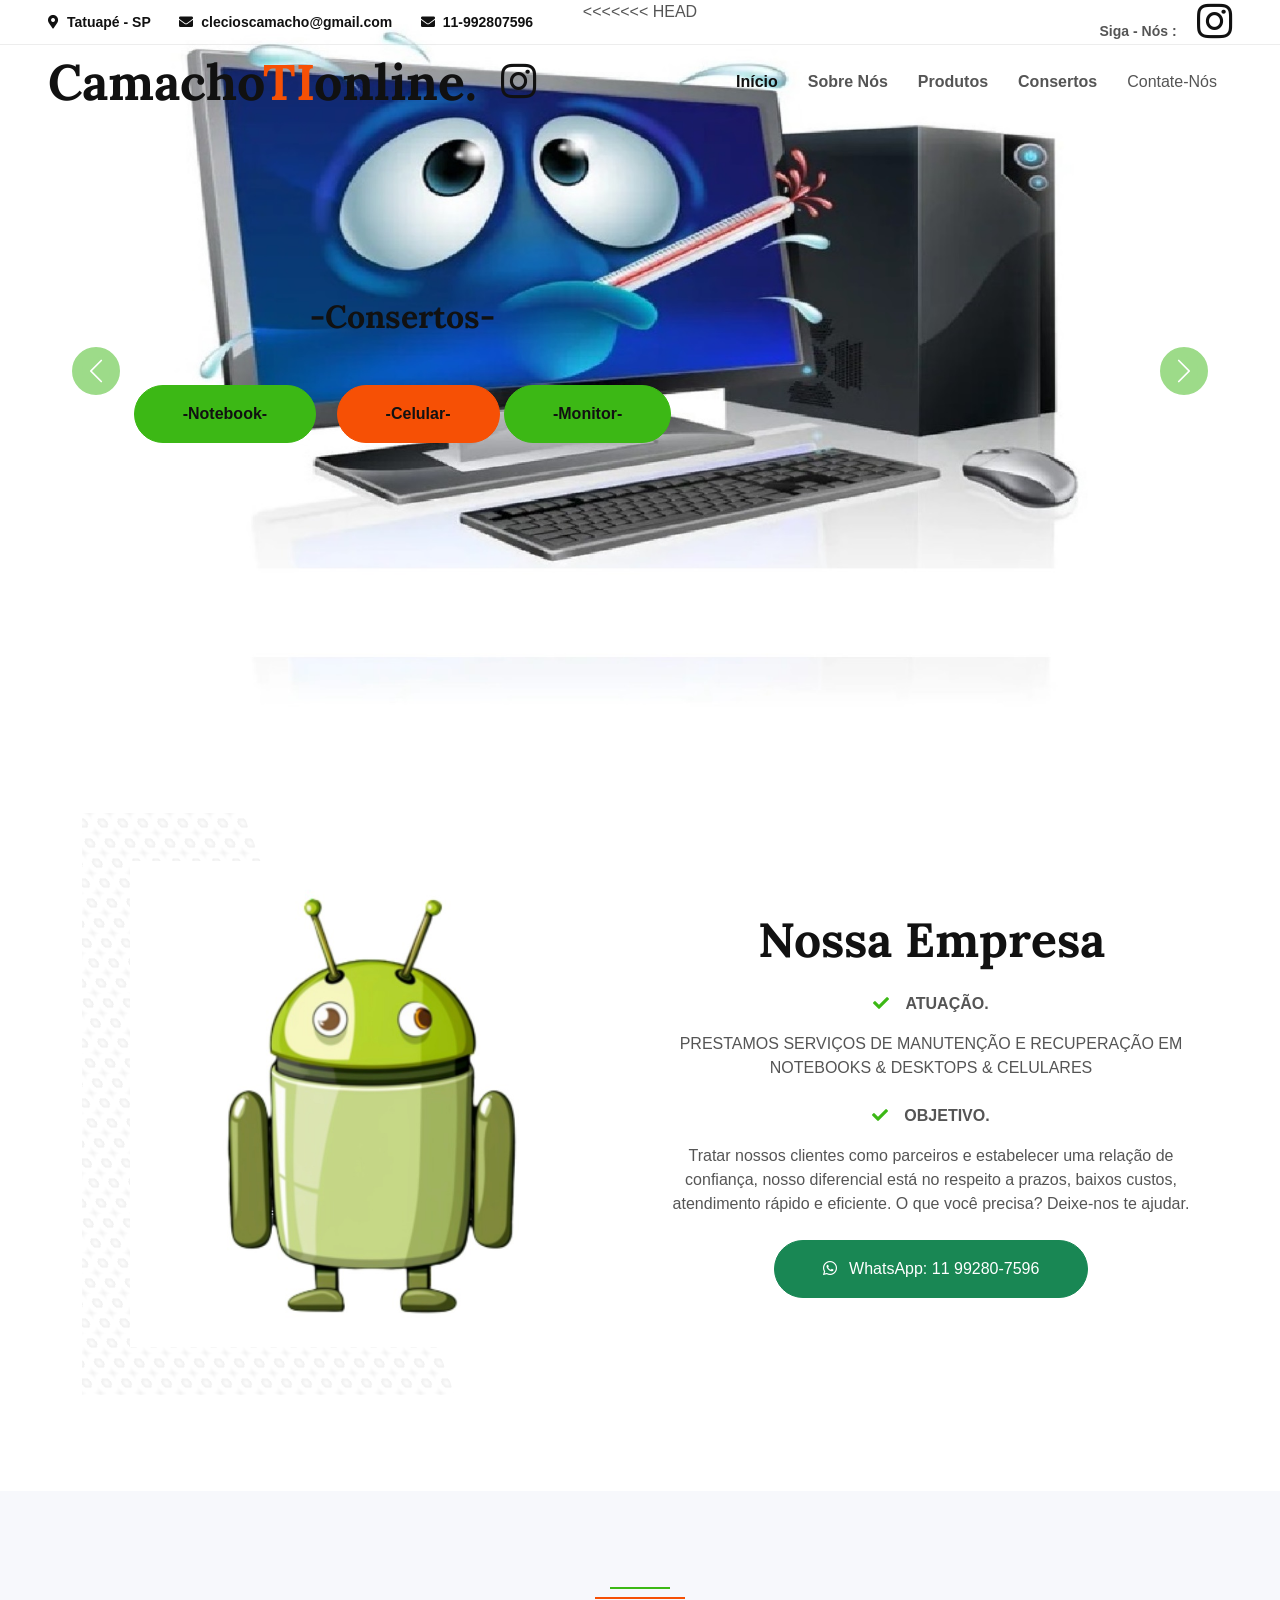
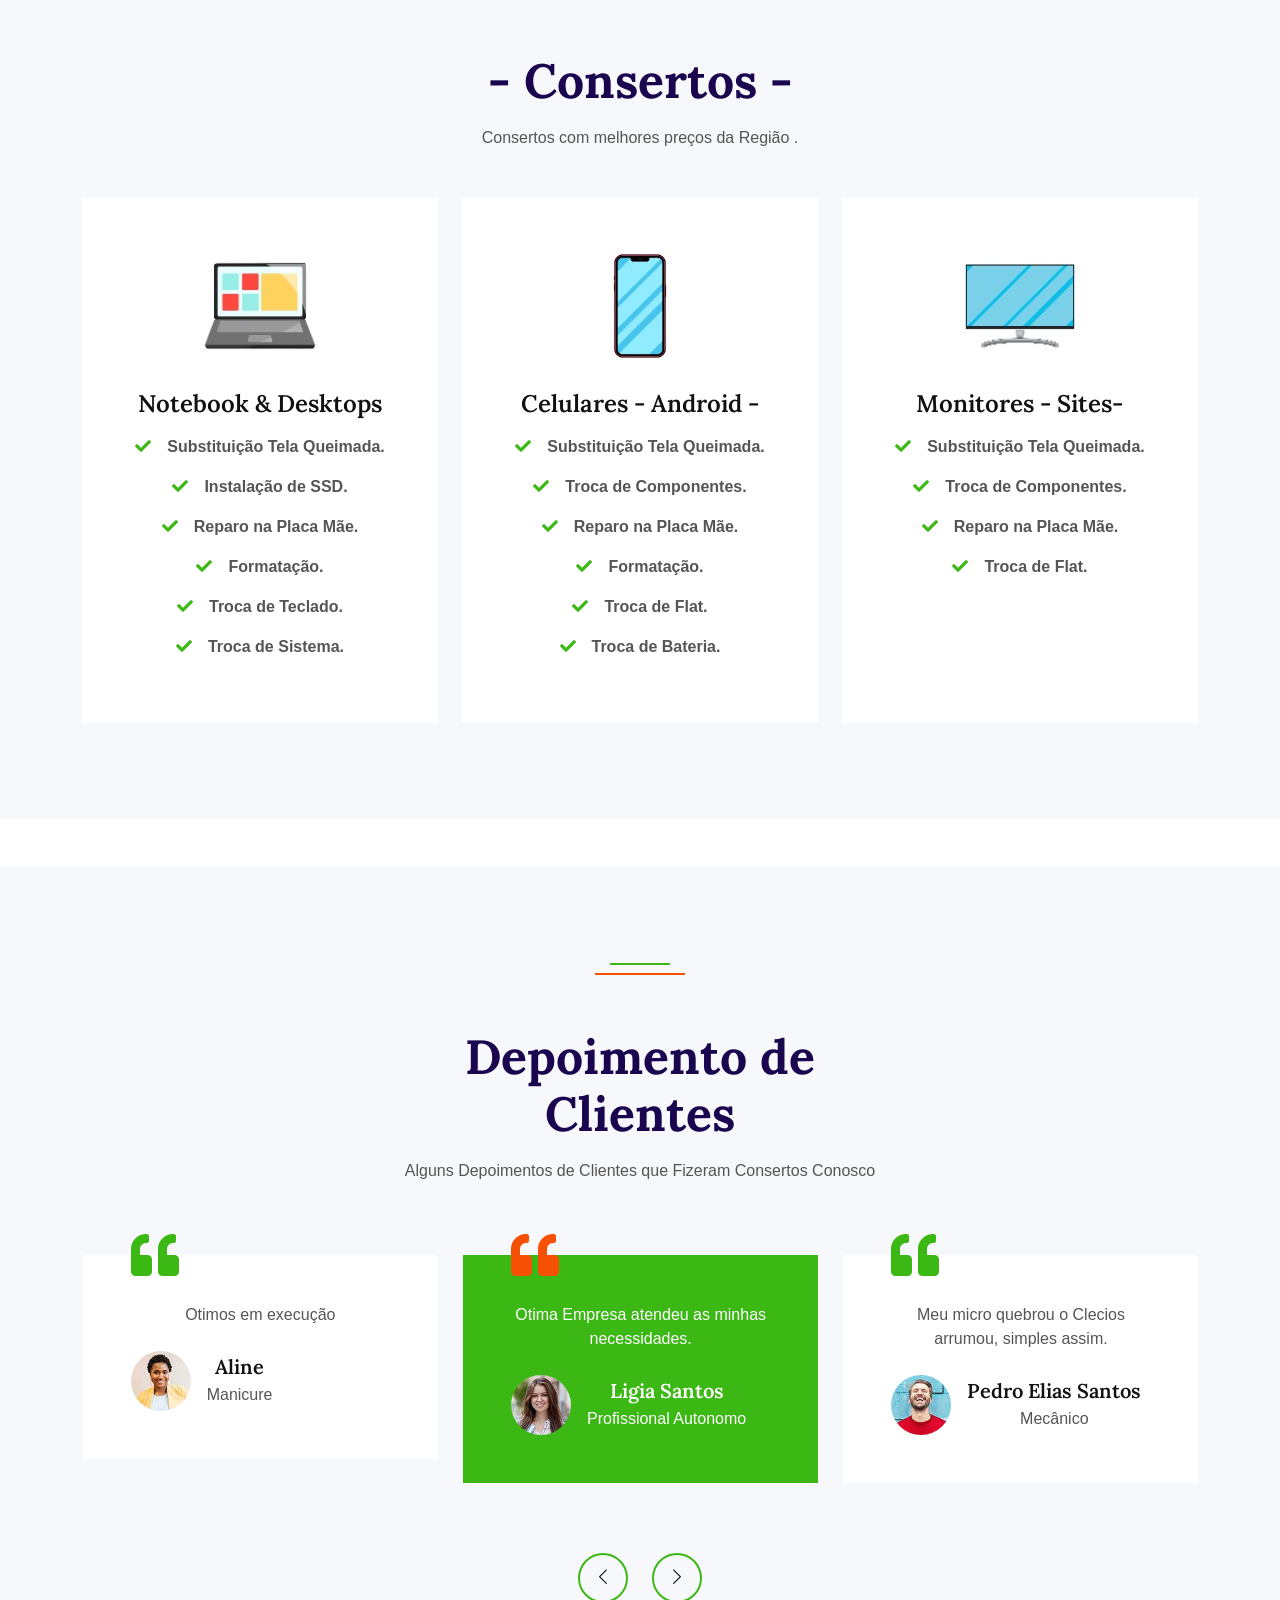
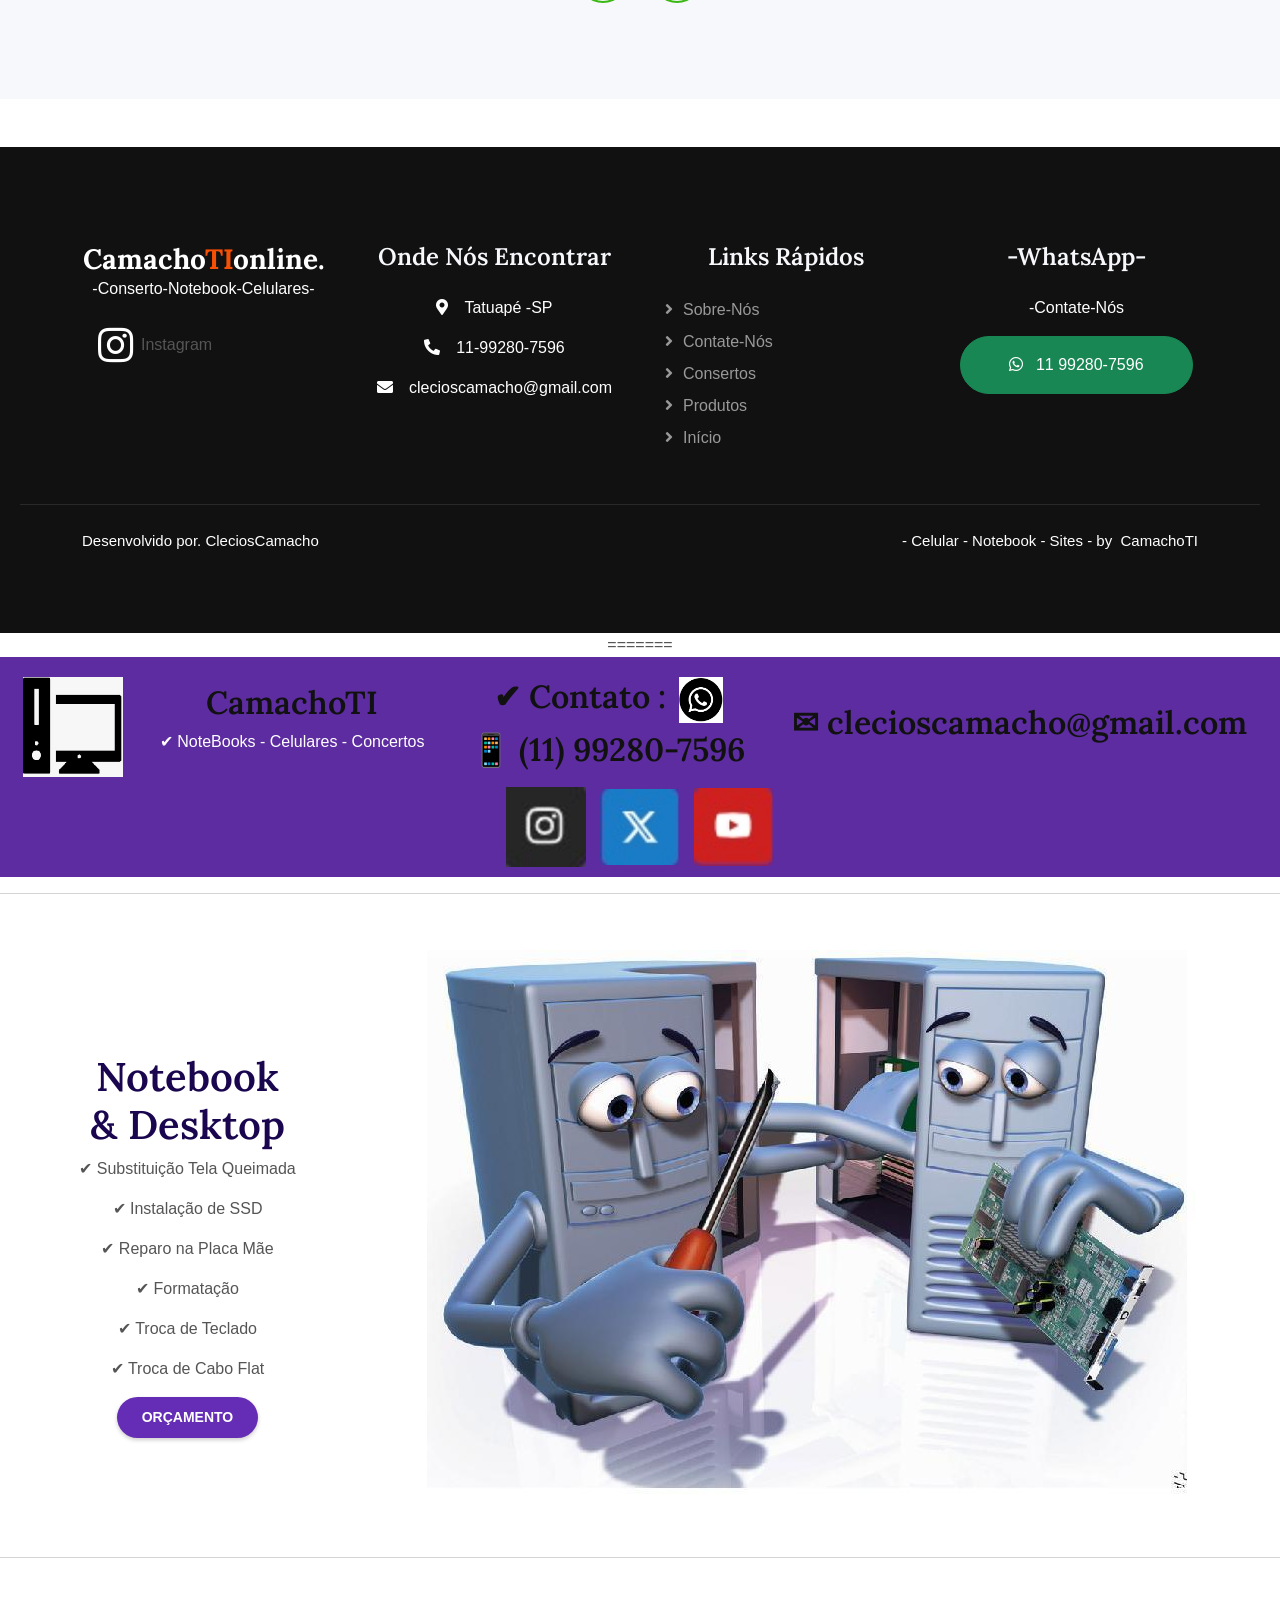
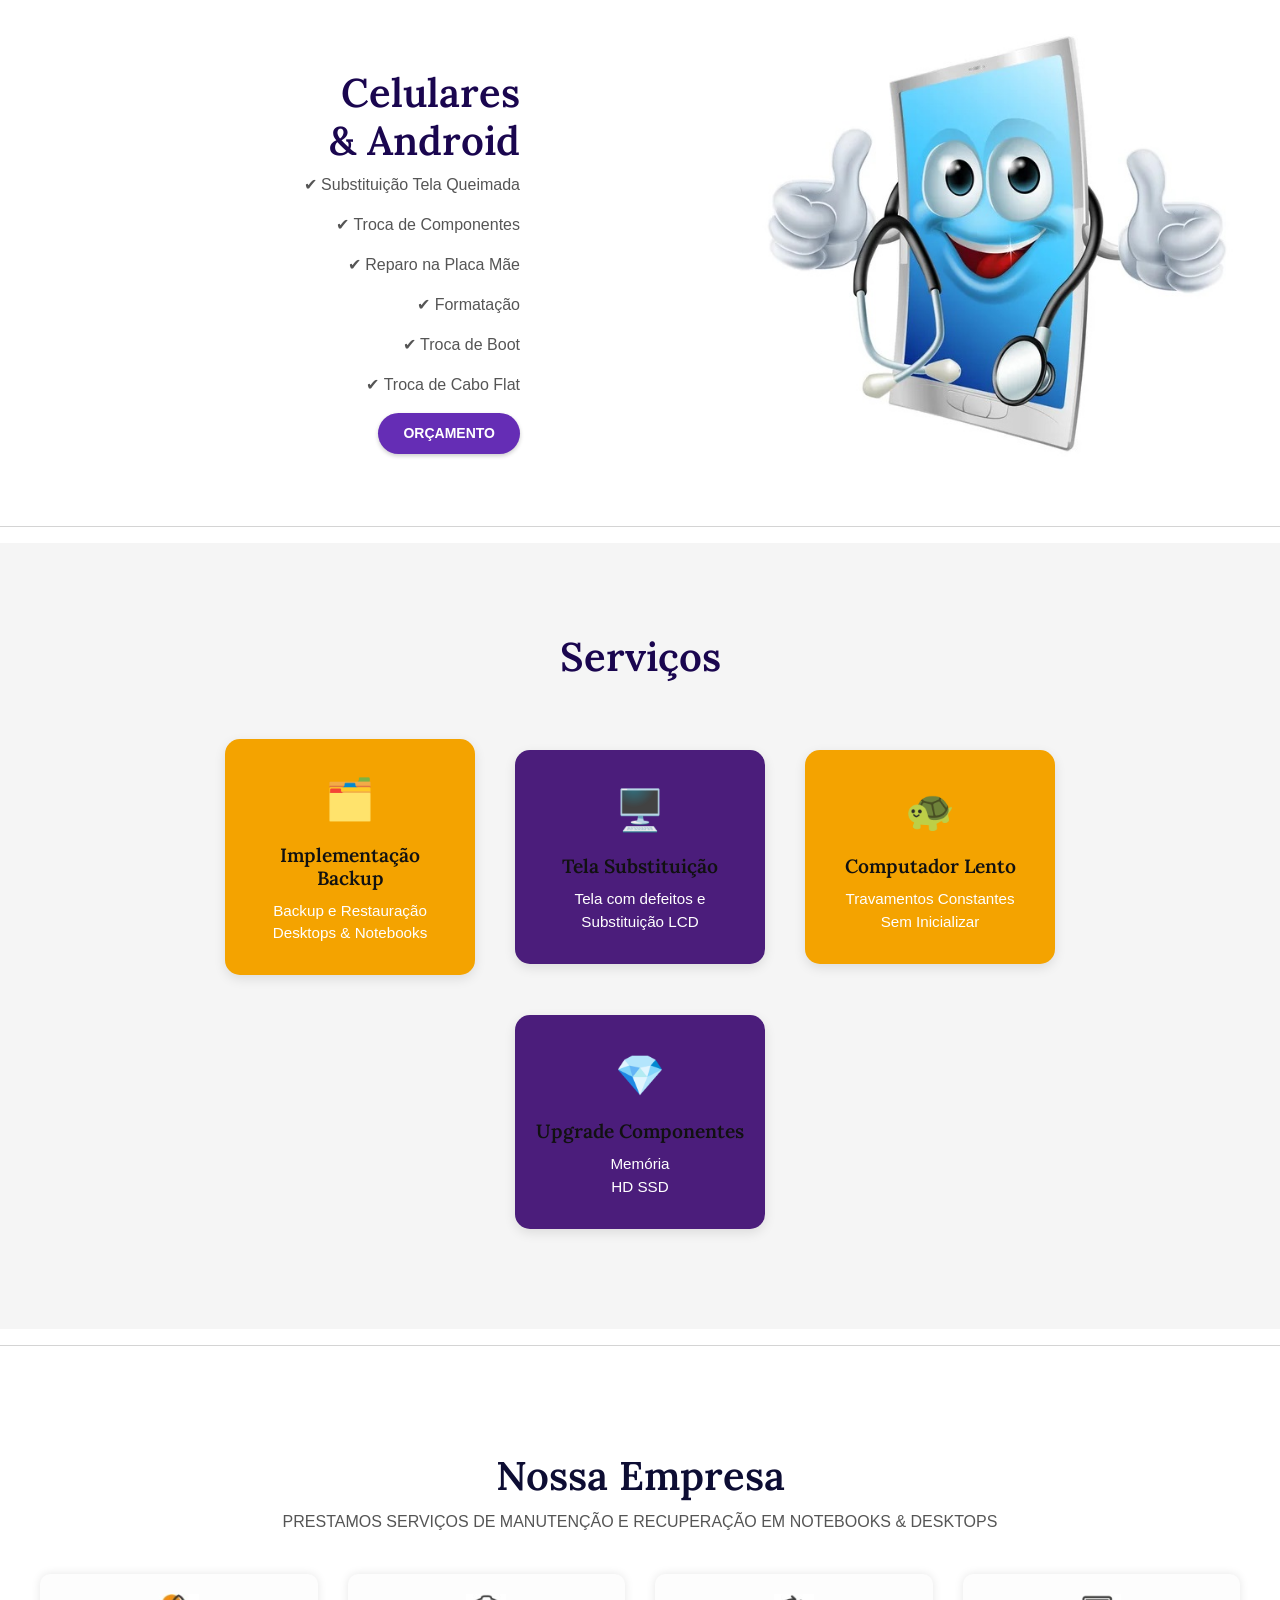
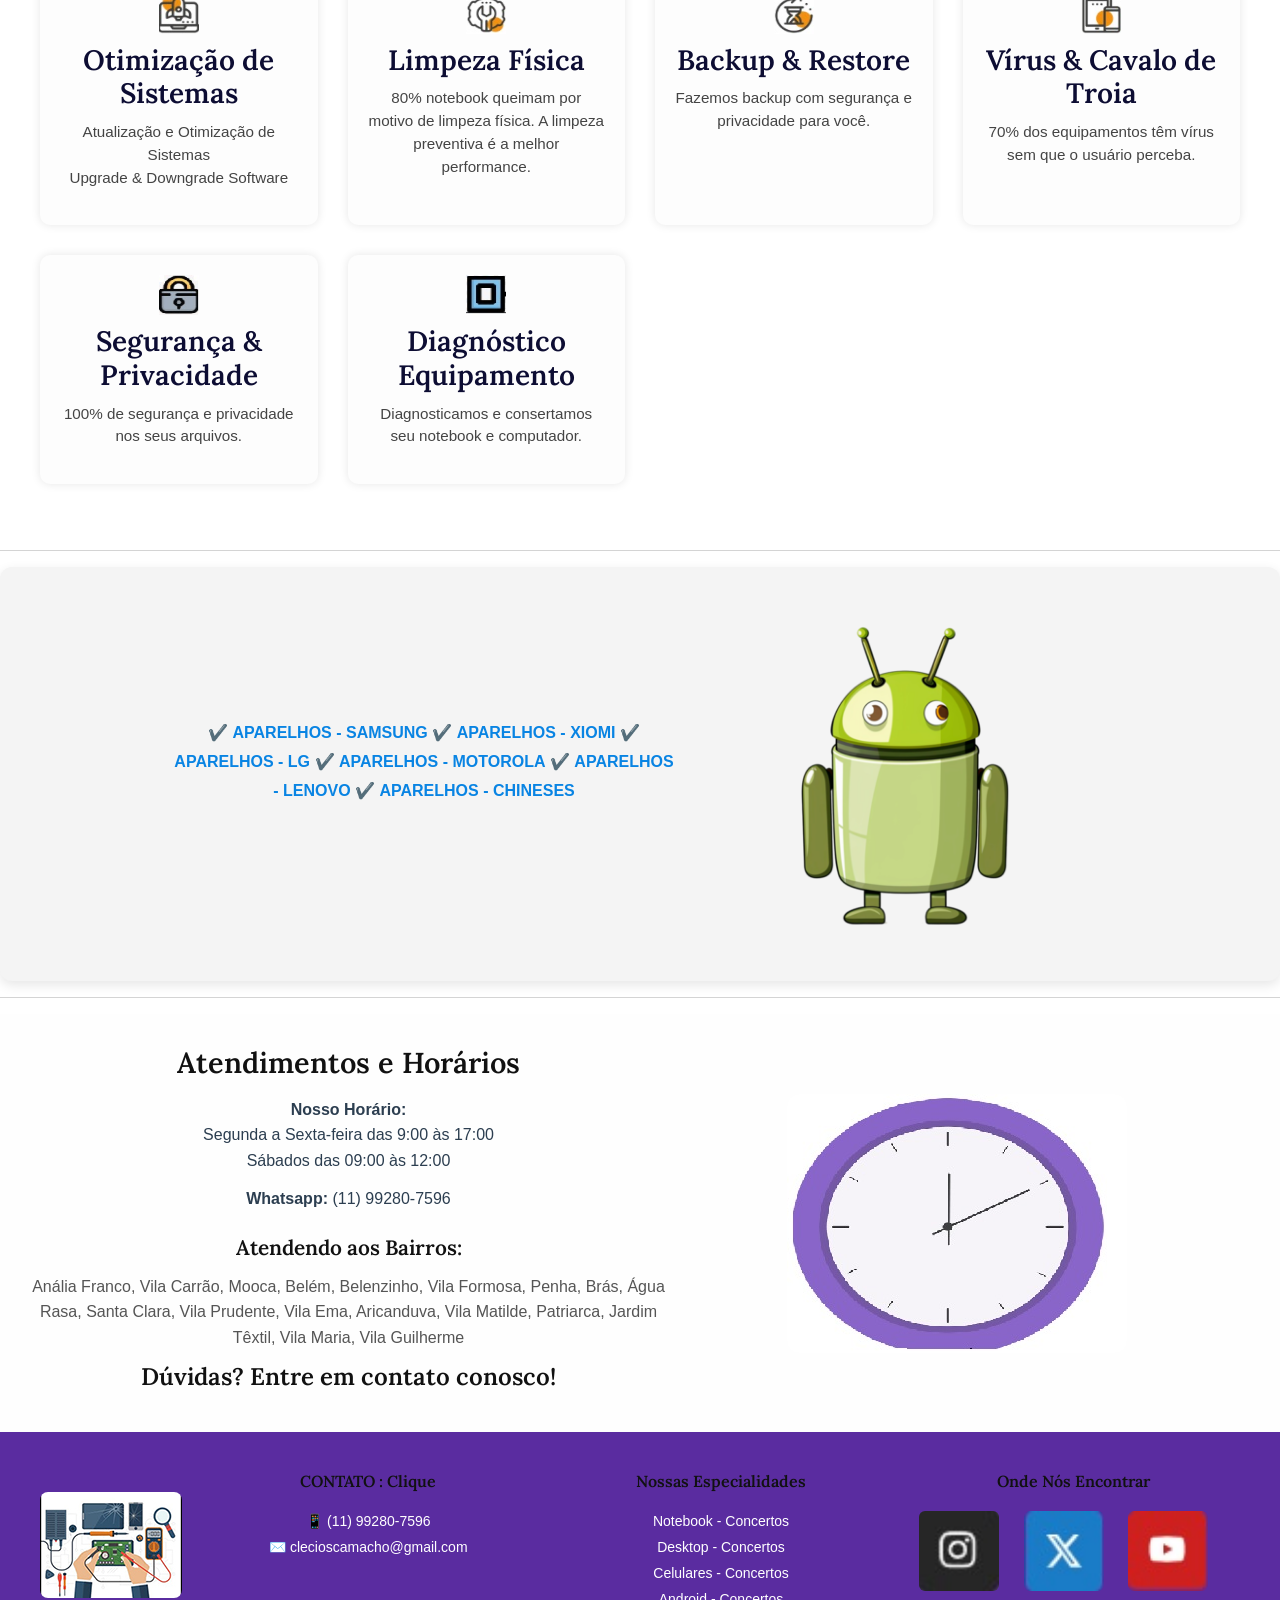
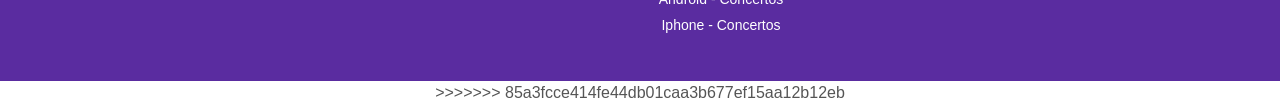
==== commit d05784a3: "Mesclando alterações do remoto" ====
--- a/index.html
+++ b/index.html
@@ -1,4 +1,5 @@
 <!DOCTYPE html>
+<<<<<<< HEAD
 <html lang="en">
 
 <head>
@@ -356,4 +357,253 @@
 <script src="js/main.js"></script>
 </body>
 
+=======
+<html lang="pt-br">
+
+<head>
+  <meta charset="UTF-8" />
+  <meta name="viewport" content="width=device-width, initial-scale=1.0" />
+  <title>CamachoTI - Serviços</title>
+  <link rel="stylesheet" href="style.css" />
+</head>
+
+<body>
+
+  <!-- Cabeçalho -->
+  <header class="cabecalho">
+    <div class="logo">
+      <img src="img/notebook_footer.jpg" alt="Logo" />
+    </div>
+    <div class="info">
+      <h2>CamachoTI</h2>
+      <p>✔ NoteBooks - Celulares - Concertos</p>
+    </div>
+    <div class="contato">
+      <h2>
+        ✔ Contato :
+        <a href="https://wa.me/5511992807596" target="_blank">
+          <img src="img/zap_footer.jpg" alt="Logo WhatsApp" class="zap-icon" />
+        </a>
+      </h2>
+      <h2>📱 (11) 99280-7596</h2>
+    </div>
+    <div class="emails">
+      <h2>✉ clecioscamacho@gmail.com</h2>
+    </div>
+    <div class="redes-sociais">
+      <a href="https://www.instagram.com/camachoti1976/" target="_blank"><img src="img/instagram_cab.jpg" /></a>
+      <a href="https://x.com/camachoti1976" target="_blank"><img src="img/twiter_cab.jpg" /></a>
+      <a href="https://www.youtube.com/channel/UCwjsSEjIN3NdBl6ihyg7ZSQ" target="_blank"><img src="img/youtube_cab.jpg" /></a>
+    </div>
+  </header>
+  <hr>
+  <!-- Seção de Serviços -->
+  <section class="servicos">
+    <div class="texto-servico">
+      <h1>Notebook <br />& Desktop</h1>
+
+      <p>✔ Substituição Tela Queimada</p>
+      <p>✔ Instalação de SSD</p>
+      <p>✔ Reparo na Placa Mãe</p>
+      <p>✔ Formatação</p>
+      <p>✔ Troca de Teclado</p>
+      <p>✔ Troca de Cabo Flat</p>
+
+      <a href="https://wa.me/5511992807596" class="orcamento-botao" target="_blank">ORÇAMENTO</a>
+    </div>
+    <div class="imagem-servico">
+      <img src="img/micro.jpg" alt="Serviço Notebook e Desktop" />
+    </div>
+  </section>
+
+  <hr>
+
+  <!-- Seção de Serviços Celulares-->
+  <section class="servicos_celulares">
+    <div class="texto-servico">
+      <h1>Celulares <br />& Android</h1>
+
+      <p>✔ Substituição Tela Queimada</p>
+      <p>✔ Troca de Componentes</p>
+      <p>✔ Reparo na Placa Mãe</p>
+      <p>✔ Formatação</p>
+      <p>✔ Troca de Boot</p>
+      <p>✔ Troca de Cabo Flat</p>
+
+      <a href="https://wa.me/5511992807596" class="orcamento-botao" target="_blank">ORÇAMENTO</a>
+    </div>
+    <div class="imagem-servico">
+      <img src="img/doctor_fone.jpg" alt="Serviço Celulares Android" />
+    </div>
+  </section>
+  <hr>
+  <!--INicio Aqui-->
+  <section class="servicos_componentes">
+    <h1>Serviços</h1>
+    <div class="servicos">
+      <div class="servico laranja">
+        <span class="icon">🗂️</span>
+        <h3>Implementação Backup</h3>
+        <p>Backup e Restauração Desktops & Notebooks</p>
+      </div>
+
+      <div class="servico roxo">
+        <span class="icon">🖥️</span>
+        <h3>Tela Substituição</h3>
+        <p>Tela com defeitos e Substituição LCD</p>
+      </div>
+
+      <div class="servico laranja">
+        <span class="icon">🐢</span>
+        <h3>Computador Lento</h3>
+        <p>Travamentos Constantes<br>Sem Inicializar</p>
+      </div>
+
+      <div class="servico roxo">
+        <span class="icon">💎</span>
+        <h3>Upgrade Componentes</h3>
+        <p>Memória<br>HD SSD</p>
+      </div>
+    </div>
+  </section>
+  <!--Inicio Serviços Empresa-->
+  <hr>
+  <section class="servicos_nossaempresa">
+    <h1>Nossa Empresa</h1>
+    <p class="descricao">PRESTAMOS SERVIÇOS DE MANUTENÇÃO E RECUPERAÇÃO EM NOTEBOOKS & DESKTOPS</p>
+
+    <div class="servicos-grid">
+      <div class="servico-box">
+        <img src="img/otimizacao.jpg" alt="Otimização">
+        <h3>Otimização de Sistemas</h3>
+        <p>Atualização e Otimização de Sistemas<br>Upgrade & Downgrade Software</p>
+      </div>
+
+      <div class="servico-box">
+        <img src="img/limpeza.jpg" alt="Limpeza Física">
+        <h3>Limpeza Física</h3>
+        <p>80% notebook queimam por motivo de limpeza física. A limpeza preventiva é a melhor performance.</p>
+      </div>
+
+      <div class="servico-box">
+        <img src="img/backup.jpg" alt="Backup">
+        <h3>Backup & Restore</h3>
+        <p>Fazemos backup com segurança e privacidade para você.</p>
+      </div>
+
+      <div class="servico-box">
+        <img src="img/virus.jpg" alt="Vírus">
+        <h3>Vírus & Cavalo de Troia</h3>
+        <p>70% dos equipamentos têm vírus sem que o usuário perceba.</p>
+      </div>
+
+      <div class="servico-box">
+        <img src="img/seguranca.jpg" alt="Segurança">
+        <h3>Segurança & Privacidade</h3>
+        <p>100% de segurança e privacidade nos seus arquivos.</p>
+      </div>
+
+      <div class="servico-box">
+        <img src="img/diagnostico.jpg" alt="Diagnóstico">
+        <h3>Diagnóstico Equipamento</h3>
+        <p>Diagnosticamos e consertamos seu notebook e computador.</p>
+      </div>
+    </div>
+  </section>
+  <hr>
+
+    <!--Android Setion-->
+
+  <section class="android-section">
+    <div class="text-content">
+     
+
+      <div class="brand-list">
+
+        ✔️ <strong>APARELHOS - SAMSUNG</strong></li>
+        ✔️ <strong>APARELHOS - XIOMI</strong></li>
+        ✔️ <strong>APARELHOS - LG</strong></li>
+
+        ✔️ <strong>APARELHOS - MOTOROLA</strong></li>
+        ✔️ <strong>APARELHOS - LENOVO</strong></li>
+        ✔️ <strong>APARELHOS - CHINESES</strong></li>
+
+      </div>
+
+    </div>
+
+    <div class="image-content">
+      <img src="img/android.jpg" alt="Mascote Android" />
+    </div>
+  </section>
+  <hr>
+
+  <!-- horários-->
+
+  <section class="atendimento-section">
+    <div class="atendimento-wrapper">
+      <div class="atendimento-content">
+        <h2>Atendimentos e Horários</h2>
+        <p><strong>Nosso Horário:</strong><br>
+        Segunda a Sexta-feira das 9:00 às 17:00<br>
+        Sábados das 09:00 às 12:00</p>
+  
+        <p><strong>Whatsapp:</strong> (11) 99280-7596</p>
+  
+        <h3>Atendendo aos Bairros:</h3>
+        <p class="bairros-list">
+          Anália Franco, Vila Carrão, Mooca, Belém, Belenzinho, Vila Formosa, Penha, Brás, Água Rasa, Santa Clara, Vila Prudente, Vila Ema, Aricanduva, Vila Matilde, Patriarca, Jardim Têxtil, Vila Maria, Vila Guilherme
+        </p>
+  
+        <h4>Dúvidas? Entre em contato conosco!</h4>
+      </div>
+  
+      <div class="atendimento-image">
+        <img src="img/clock.jpg" alt="Imagem atendimento" />
+      </div>
+    </div>
+  </section>
+  
+
+  <script src="script.js"></script>
+</body>
+
+<!-- Conteúdo da footer aqui -->
+
+<footer class="footer">
+
+  <div class="footer-container">
+    <div class="footer-inicio">
+     <img src="img/concertos.jpg" class="concertos-img" alt="Imagem de concertos" />
+    </div>
+    <div class="footer-box">
+      <h4>CONTATO : Clique</h4>
+      
+      <p>📱 (11) 99280-7596</p>
+      <p>✉️ clecioscamacho@gmail.com</p>
+    </div>
+
+   
+    <div class="footer-box">
+      <h4>Nossas Especialidades</h4>
+      <p>Notebook - Concertos</p>
+      <p>Desktop - Concertos</p>
+      <p>Celulares - Concertos</p>
+      <p>Android - Concertos</p>
+      <p>Iphone - Concertos</p>
+    </div>
+
+    <div class="footer-box">
+      <h4>Onde Nós Encontrar</h4>
+      <div class="social-icons">
+        <a href="https://www.instagram.com/camachoti1976/" target="_blank"><img src="img/instagram_footer.jpg" alt="Instagram"></a>
+        <a href="https://x.com/camachoti1976" target="_blank"><img src="img/twiter_cab_footer.jpg" alt="X (Twitter)"></a>
+        <a href="https://www.youtube.com/channel/UCwjsSEjIN3NdBl6ihyg7ZSQ" target="_blank"><img src="img/youtube_cab_footer.jpg" alt="YouTube"></a>
+      </div>
+
+
+    </div>
+</footer>
+
+>>>>>>> 85a3fcce414fe44db01caa3b677ef15aa12b12eb
 </html>
--- a/style.css
+++ b/style.css
@@ -0,0 +1,667 @@
+body {
+  margin: 0;
+  font-family: Arial, sans-serif;
+}
+
+.cabecalho {
+  background-color: #5d2ca0;
+  color: white;
+  display: flex;
+  flex-wrap: wrap;
+  align-items: center;
+  justify-content: space-around;
+  padding: 10px;
+}
+
+.logo img {
+  width: 100px;
+  height: 100px;
+}
+
+.info,
+.contato,
+.emails {
+  margin: 10px;
+}
+
+.redes-sociais a img {
+  width: 80px;
+  margin: 0 5px;
+  /* filter: brightness(0) invert(1); /* branco sobre roxo */
+}
+
+.zap-icon {
+  width: 44px;
+  /* ou outro tamanho desejado */
+  height: auto;
+  vertical-align: middle;
+  /* Alinha com o texto ✔ Contato */
+  margin-left: 5px;
+}
+
+
+button {
+  background-color: white;
+  color: #5d2ca0;
+  border: none;
+  padding: 5px 10px;
+  cursor: pointer;
+  font-weight: bold;
+}
+
+button:hover {
+  background-color: #ccc;
+}
+
+
+.orcamento-botao {
+  background-color: #652db5;
+  /* tom de roxo semelhante à imagem */
+  color: white;
+  padding: 10px 25px;
+  border: none;
+  border-radius: 25px;
+  text-decoration: none;
+  font-weight: bold;
+  font-family: sans-serif;
+  font-size: 14px;
+  cursor: pointer;
+  display: inline-block;
+  box-shadow: 0 2px 4px rgba(0, 0, 0, 0.2);
+  transition: background-color 0.3s;
+}
+
+.orcamento-botao:hover {
+  background-color: #4b2291;
+  /* tom mais escuro no hover */
+}
+
+.servicos {
+  display: flex;
+  flex-wrap: wrap;
+  padding: 40px 20px;
+  /* Reduz padding lateral */
+  align-items: center;
+  justify-content: center;
+  gap: 115px;
+}
+
+
+
+.imagem-servico img {
+  max-width: 100%;
+  height: auto;
+  display: block;
+}
+
+.servicos_celulares {
+  display: flex;
+  align-items: center;
+  justify-content: center;
+  flex-wrap: wrap;
+  gap: 135px;
+  padding: 40px 0;
+}
+
+.servicos_celulares .texto-servico {
+  text-align: right;
+  margin: 0 auto;
+}
+
+
+.imagem-servico_celulares {
+  flex: 1 1 400px;
+  text-align: center;
+}
+
+.imagem-servico_celulares img {
+  max-width: 100%;
+  height: auto;
+  border-radius: 10px;
+  box-shadow: 0 4px 8px rgba(0, 0, 0, 0.2);
+}
+
+/* anteriores */
+.text-content {
+  max-width: 50%;
+  color: #1c0032;
+}
+
+.text-content h1 {
+  font-size: 2.5rem;
+  margin-bottom: 20px;
+  font-weight: 700;
+}
+
+.text-content p {
+  font-size: 1rem;
+  margin-bottom: 30px;
+  line-height: 1.6;
+}
+
+.benefits-list {
+  list-style: none;
+  padding: 0;
+  margin-bottom: 30px;
+}
+
+.benefits-list li {
+  font-size: 1rem;
+  margin-bottom: 10px;
+}
+
+.cta-button {
+  background-color: #7a4bd1;
+  color: white;
+  padding: 12px 28px;
+  border: none;
+  border-radius: 25px;
+  font-weight: bold;
+  cursor: pointer;
+  transition: background 0.3s ease;
+}
+
+.cta-button:hover {
+  background-color: #5f37b1;
+}
+
+.image-content img {
+  max-width: 100%;
+  height: auto;
+}
+
+
+
+.footer {
+  background-color: #5a2ca0;
+  color: white;
+  padding: 40px 20px;
+}
+
+.footer-inicio {
+  text-align: center;
+  margin-bottom: 20px;
+}
+
+.footer-inicio img {
+  width: 142px;
+  height: 106px;
+  object-fit: cover;
+  display: block;
+  margin: 20px auto 20px auto;
+  /* <- Aqui está o espaçamento superior */
+  border-radius: 8px;
+}
+
+.footer-container {
+  display: flex;
+  flex-wrap: wrap;
+  justify-content: space-between;
+  gap: 20px;
+  max-width: 1200px;
+  margin: 0 auto;
+}
+
+.footer-box {
+  flex: 1;
+  min-width: 200px;
+}
+
+.footer-box h4 {
+  margin-bottom: 20px;
+  font-size: 16px;
+}
+
+.footer-box p {
+  margin: 5px 0;
+  font-size: 14px;
+}
+
+.social-icons a {
+  display: inline-block;
+  margin-right: 10px;
+}
+
+.social-icons img {
+  width: 80px;
+  height: 80px;
+  border-radius: 6px;
+  margin-right: 10px;
+  border-radius: 6px;
+  transition: transform 0.2s ease;
+}
+
+/*inicio aqui */
+
+
+body {
+  font-family: Arial, sans-serif;
+  margin: 0;
+  padding: 0;
+  background: #fff;
+  text-align: center;
+}
+
+h1 {
+  font-size: 2.5em;
+  color: #1a064f;
+  margin-top: 40px;
+}
+
+p.subtitulo {
+  color: #333;
+  margin-bottom: 40px;
+}
+
+.servicos {
+  display: flex;
+  justify-content: center;
+  flex-wrap: wrap;
+  max-width: 1200px;
+  margin: 0 auto;
+}
+
+.servico {
+  width: 250px;
+  padding: 30px 20px;
+  color: white;
+  text-align: center;
+  margin: 10px;
+}
+
+.servico.laranja {
+  background-color: #f4a300;
+}
+
+.servico.roxo {
+  background-color: #4b1d7b;
+}
+
+.servico h3 {
+  font-size: 1.3em;
+  margin: 15px 0 10px;
+}
+
+.servico p {
+  font-size: 0.95em;
+  line-height: 1.4;
+  margin: 0;
+}
+
+.icon {
+  font-size: 40px;
+  margin-bottom: 10px;
+  display: block;
+}
+
+.servicos_componentes {
+  background-color: #f5f5f5;
+  padding: 50px 20px;
+  text-align: center;
+}
+
+.servicos_componentes .servicos {
+  display: flex;
+  flex-wrap: wrap;
+  justify-content: center;
+  gap: 20px;
+  max-width: 1100px;
+  margin: 0 auto;
+}
+
+.servico {
+  width: 250px;
+  padding: 30px 20px;
+  border-radius: 15px;
+  color: white;
+  box-shadow: 0 4px 12px rgba(0, 0, 0, 0.1);
+  text-align: center;
+}
+
+.servico h3 {
+  font-size: 1.2em;
+  margin: 15px 0 10px;
+}
+
+.servico p {
+  font-size: 0.95em;
+  line-height: 1.5;
+  margin: 0;
+}
+
+.servico.laranja {
+  background-color: #f4a300;
+}
+
+.servico.roxo {
+  background-color: #4b1d7b;
+}
+
+.icon {
+  font-size: 40px;
+  margin-bottom: 10px;
+  display: block;
+}
+
+/* serviços empresa */
+
+.servicos_nossaempresa {
+  padding: 50px 20px;
+  text-align: center;
+  background-color: #fff;
+}
+
+.servicos_nossaempresa h1 {
+  font-size: 2.5em;
+  color: #0d0d33;
+  margin-bottom: 10px;
+}
+
+.servicos_nossaempresa .descricao {
+  font-size: 1em;
+  color: #555;
+  margin-bottom: 40px;
+}
+
+.servicos-grid {
+  display: grid;
+  grid-template-columns: repeat(auto-fit, minmax(250px, 1fr));
+  gap: 30px;
+  max-width: 1200px;
+  margin: 0 auto;
+}
+
+.servico-box {
+  text-align: left;
+  background-color: #fdfdfd;
+  border-radius: 10px;
+  padding: 20px;
+  box-shadow: 0 0 10px rgba(0, 0, 0, 0.1);
+}
+
+.servico-box img {
+  width: 40px;
+  height: 40px;
+  margin-bottom: 10px;
+}
+
+.servico-box h3 {
+  color: #0d0d33;
+  margin-bottom: 10px;
+}
+
+.servico-box p {
+  color: #444;
+  font-size: 0.95em;
+  align-items: center;
+}
+
+
+.servico-box {
+  display: flex;
+  flex-direction: column;
+  align-items: center;
+  /* Alinha tudo ao centro na horizontal */
+  text-align: center;
+  /* Opcional: centraliza textos também */
+}
+
+/* para celulares */
+
+.servicos_celulares {
+  display: flex;
+  flex-wrap: wrap;
+  align-items: center;
+  justify-content: center;
+  padding: 40px 20px;
+  gap: 20px;
+}
+
+.servicos_celulares .texto-servico {
+  flex: 1 1 300px;
+  max-width: 500px;
+}
+
+.servicos_celulares .imagem-servico {
+  flex: 1 1 300px;
+  text-align: center;
+}
+
+.servicos_celulares .imagem-servico img {
+  max-width: 100%;
+  height: auto;
+  border-radius: 10px;
+}
+
+/* android setion */
+
+.android-section {
+  display: flex;
+  flex-wrap: wrap;
+  align-items: center;
+  justify-content: center;
+  gap: 2rem;
+  padding: 2rem;
+  background-color: #f4f4f4;
+  border-radius: 12px;
+  box-shadow: 0 4px 12px rgba(0, 0, 0, 0.1);
+}
+
+.android-section .text-content {
+  flex: 1 1 300px;
+  max-width: 500px;
+}
+
+.android-section h1 {
+  font-size: 2rem;
+  margin-bottom: 1rem;
+  color: #2c3e50;
+}
+
+.android-section p {
+  font-size: 1.1rem;
+  margin-bottom: 1.5rem;
+  color: #34495e;
+}
+
+.android-section .brand-list {
+  font-size: 1rem;
+  line-height: 1.8;
+  margin-bottom: 1.5rem;
+  color: #2d3436;
+}
+
+.android-section .brand-list strong {
+  color: #0984e3;
+}
+
+.android-section .cta-button {
+  background-color: #27ae60;
+  color: white;
+  border: none;
+  padding: 0.75rem 1.5rem;
+  font-size: 1rem;
+  border-radius: 8px;
+  cursor: pointer;
+  transition: background-color 0.3s ease;
+}
+
+.android-section .cta-button:hover {
+  background-color: #219150;
+}
+
+.android-section .image-content {
+  flex: 1 1 300px;
+  max-width: 400px;
+}
+
+.android-section img {
+  width: 100%;
+  height: auto;
+  border-radius: 8px;
+}
+
+
+/* Responsivo para celulares */
+@media (max-width: 768px) {
+  .servicos_celulares {
+    flex-direction: column;
+    text-align: center;
+  }
+
+  .servicos_celulares .texto-servico,
+  .servicos_celulares .imagem-servico {
+    max-width: 100%;
+  }
+}
+
+
+/* nova informacao celulares */
+
+/* Estilo geral da imagem */
+.image-content {
+  display: flex;
+  justify-content: center;
+  align-items: center;
+  flex: 1 1 300px;
+  max-width: 400px;
+}
+
+.image-content img {
+  width: 100%;
+  max-width: 350px;
+  height: auto;
+  border-radius: 8px;
+}
+
+
+/* horarios */
+
+.atendimento-section {
+  background-color: #fefefe;
+  padding: 2rem;
+  color: #2c3e50;
+}
+
+.atendimento-wrapper {
+  display: flex;
+  align-items: center;
+  justify-content: space-between;
+  flex-wrap: wrap;
+  gap: 2rem;
+}
+
+.atendimento-content {
+  flex: 1 1 300px;
+  max-width: 600px;
+}
+
+.atendimento-content h2 {
+  font-size: 1.8rem;
+  margin-bottom: 1rem;
+}
+
+.atendimento-content h3 {
+  margin-top: 1.5rem;
+  font-size: 1.3rem;
+}
+
+.atendimento-content p {
+  font-size: 1rem;
+  margin: 0.8rem 0;
+  line-height: 1.6;
+}
+
+.bairros-list {
+  font-size: 0.95rem;
+  color: #555;
+}
+
+.atendimento-image {
+  flex: 1 1 250px;
+  text-align: center;
+}
+
+.atendimento-image img {
+  max-width: 100%;
+  height: auto;
+  border-radius: 12px;
+}
+
+/* Responsividade para celulares */
+@media (max-width: 768px) {
+  .atendimento-wrapper {
+    flex-direction: column;
+    text-align: center;
+  }
+
+  .atendimento-image {
+    margin-top: 1rem;
+  }
+}
+
+
+/* atendimento */
+
+.atendimento-section {
+  background-color: #fefefe;
+  padding: 2rem;
+  color: #2c3e50;
+}
+
+.atendimento-wrapper {
+  display: flex;
+  align-items: center;
+  justify-content: space-between;
+  flex-wrap: wrap;
+  gap: 0rem;
+}
+
+.atendimento-content {
+  flex: 1 1 300px;
+  max-width: 900px;
+}
+
+.atendimento-content h2 {
+  font-size: 1.8rem;
+  margin-bottom: 1rem;
+}
+
+.atendimento-content h3 {
+  margin-top: 1.5rem;
+  font-size: 1.3rem;
+}
+
+.atendimento-content p {
+  font-size: 1rem;
+  margin: 0.8rem 0;
+  line-height: 1.6;
+}
+
+.bairros-list {
+  font-size: 0.95rem;
+  color: #555;
+}
+
+.atendimento-image {
+  flex: 1 1 250px;
+  text-align: center;
+}
+
+.atendimento-image img {
+  max-width: 100%;
+  height: auto;
+  border-radius: 12px;
+}
+
+/* Responsividade para celulares */
+@media (max-width: 768px) {
+  .atendimento-wrapper {
+    flex-direction: column;
+    text-align: center;
+  }
+
+  .atendimento-image {
+    margin-top: 1rem;
+  }
+}
